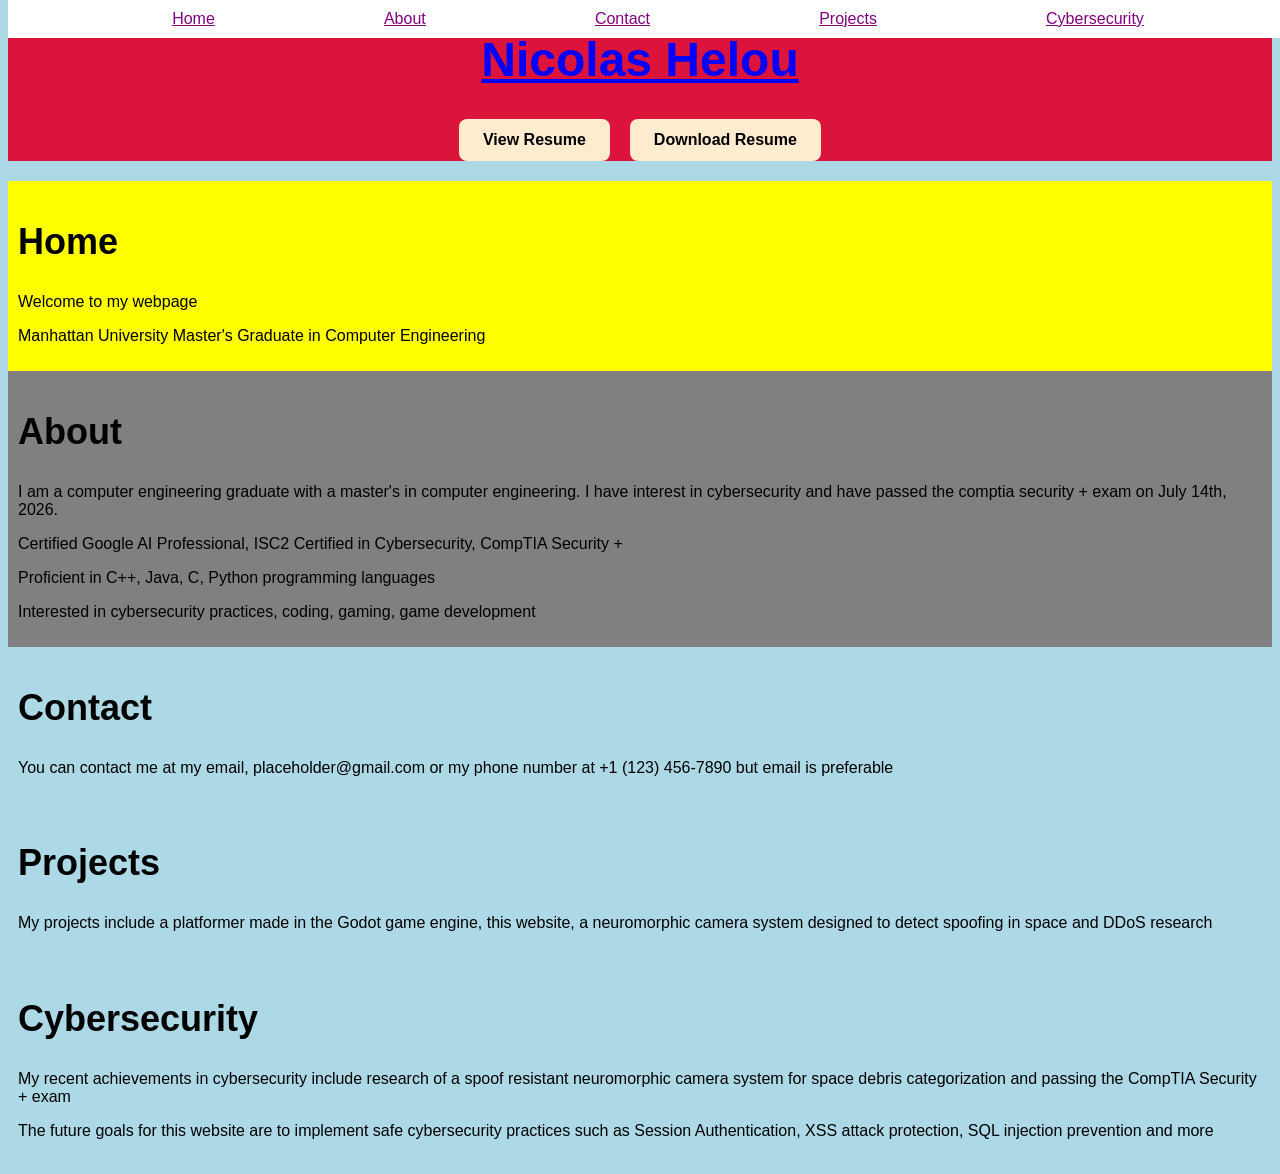
==== Nicolas_Website.html @ 1747413d "navbar now locked to the top of the screen, fixed button positions for resume buttons, optimized som" ====
<!DOCTYPE html>
<html lang="en">
<head>
    <meta charset="UTF-8">
    <meta name="viewport" content="width=device-width, initial-scale=1.0">
    <title>Nicolas Helou | Portfolio</title>
    <link rel="stylesheet" href="Wesbite_Style.css">
</head>
<body>
    <header>
        <h1>Nicolas Helou</h1>
        <nav class="navbar">
        <ul>
            <li><a href = "#home">Home</a></li>
            <li><a href = "#about">About</a></li>
            <li><a href = "#contact">Contact</a></li>
            <li><a href = "#projects">Projects</a></li>
            <li><a href = "#cybersecurity">Cybersecurity</a></li>
        </ul>
        </nav>
    <div class="button-group">
        <a class="resume-button" href="Nicolas_Resume_2026.pdf" target="_blank">
            View Resume
        </a>
        <a class="resume-button" href="Nicolas_Resume_2026.pdf" download>
            Download Resume
        </a>
    </div>
    </header>
        <main>
            <section id="home">
                <h2>Home</h2>
                <p class="intro">Welcome to my webpage</p>
                <p class ="subtitle">Manhattan University Master's Graduate in Computer Engineering</p>
            </section>
            <section id="about">
                <h2>About</h2>
                <p>I am a computer engineering graduate with a master's in computer engineering. I have interest in cybersecurity and have passed the comptia security + exam on July 14th, 2026.</p>
                <p>Certified Google AI Professional, ISC2 Certified in Cybersecurity, CompTIA Security +</p>
                <p>Proficient in C++, Java, C, Python programming languages</p>
                <p>Interested in cybersecurity practices, coding, gaming, game development</p>
            </section>
            <section id="contact">
                <h2>Contact</h2>
                <p>You can contact me at my email, placeholder@gmail.com or my phone number at +1 (123) 456-7890 but email is preferable</p>
            </section>
            <section id="projects">
                <h2>Projects</h2>
                <p>My projects include a platformer made in the Godot game engine, this website, a neuromorphic camera system designed to detect spoofing in space and DDoS research</p>
            </section>
            <section id="cybersecurity">
                <h2>Cybersecurity</h2>
                <p>My recent achievements in cybersecurity include research of a spoof resistant neuromorphic camera system for space debris categorization and passing the CompTIA Security + exam</p>
                <p>The future goals for this website are to implement safe cybersecurity practices such as Session Authentication, XSS attack protection, SQL injection prevention and more</p>
            </section>
        </main>
    </body>
</html>
---- Wesbite_Style.css ----
ul{
    list-style-type: none;
    margin: 0;
    padding: 0;
    display: flex;
    gap: 15px;
    justify-content: space-evenly;
}

h1{
    color: blue;
    font-size: 48px;
    text-align: center;
    text-decoration: underline;
}

header{
    background-color: crimson;
}

section{
    padding: 10px;
}
body{
    background-color: lightblue;
    font-family: Arial, Helvetica, sans-serif;
}

main{
    color: black;
    margin-top: 15px;
}

h2{
    font-size: 36px;
}

.navbar{
    background-color: white;
    padding: 10px;
    position:fixed;
    top:0;
    width:100%;
}

.navbar a{
    color: purple;
}

.navbar a:hover{
    color:blue;
}

#about{
    background-color: grey;
}

#home{
    background-color: yellow;
}

.button-group{
    display: flex;
    justify-content: center;
    gap:20px;
    margin:20px;
}

.resume-button{
    background-color: blanchedalmond;
    color:black;
    padding: 12px 24px;
    text-decoration: none;
    border-radius: 8px;
    font-weight:bold;
}

.resume-button:hover{
    background-color: purple;
}
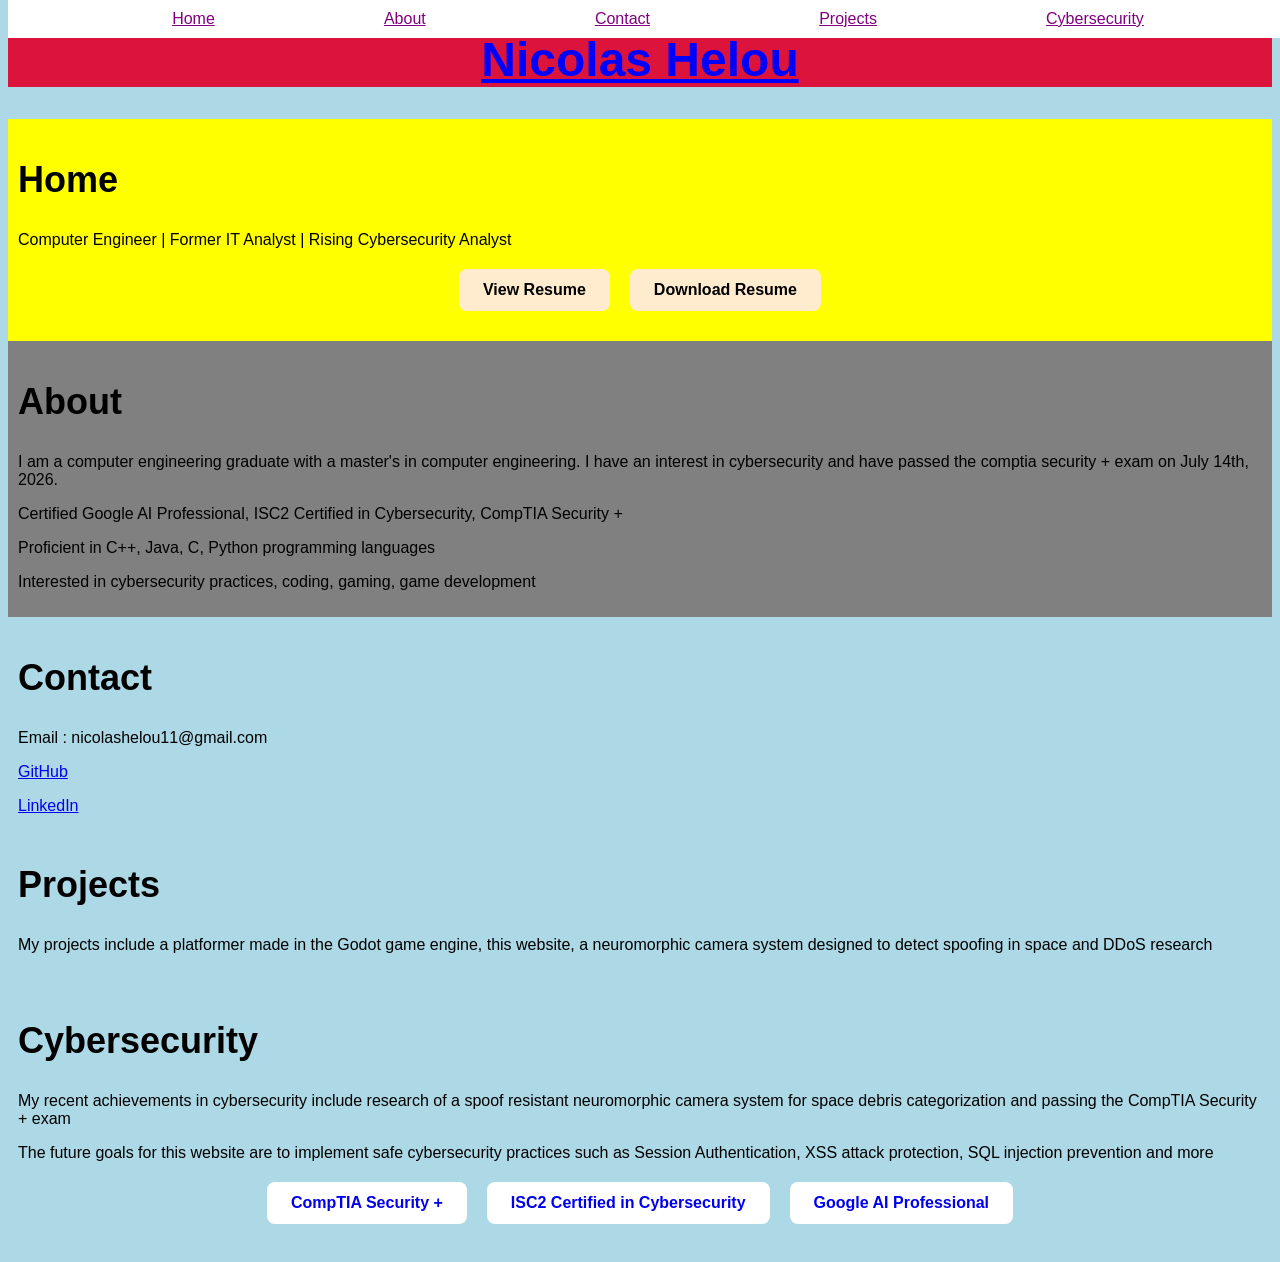
==== commit 167095b6: "Added certificates to website" ====
--- a/Nicolas_Website.html
+++ b/Nicolas_Website.html
@@ -18,6 +18,11 @@
             <li><a href = "#cybersecurity">Cybersecurity</a></li>
         </ul>
         </nav>
+    </header>
+        <main>
+            <section id="home">
+                <h2>Home</h2>
+                <p>Computer Engineer | Former IT Analyst | Rising Cybersecurity Analyst</p>
     <div class="button-group">
         <a class="resume-button" href="Nicolas_Resume_2026.pdf" target="_blank">
             View Resume
@@ -26,23 +31,20 @@
             Download Resume
         </a>
     </div>
-    </header>
-        <main>
-            <section id="home">
-                <h2>Home</h2>
-                <p class="intro">Welcome to my webpage</p>
-                <p class ="subtitle">Manhattan University Master's Graduate in Computer Engineering</p>
             </section>
             <section id="about">
                 <h2>About</h2>
-                <p>I am a computer engineering graduate with a master's in computer engineering. I have interest in cybersecurity and have passed the comptia security + exam on July 14th, 2026.</p>
+                <p>I am a computer engineering graduate with a master's in computer engineering. I have an interest in cybersecurity and have passed the comptia security + exam on July 14th, 2026.</p>
                 <p>Certified Google AI Professional, ISC2 Certified in Cybersecurity, CompTIA Security +</p>
                 <p>Proficient in C++, Java, C, Python programming languages</p>
                 <p>Interested in cybersecurity practices, coding, gaming, game development</p>
             </section>
             <section id="contact">
                 <h2>Contact</h2>
-                <p>You can contact me at my email, placeholder@gmail.com or my phone number at +1 (123) 456-7890 but email is preferable</p>
+                <p>Email : nicolashelou11@gmail.com</p>
+                <a href="https://github.com/NicolasHelou" target="_blank">GitHub</a>
+                <p></p>
+                <a href="https://www.linkedin.com/in/nicolas-helou-504b482b0/" target="_blank">LinkedIn</a>
             </section>
             <section id="projects">
                 <h2>Projects</h2>
@@ -52,6 +54,17 @@
                 <h2>Cybersecurity</h2>
                 <p>My recent achievements in cybersecurity include research of a spoof resistant neuromorphic camera system for space debris categorization and passing the CompTIA Security + exam</p>
                 <p>The future goals for this website are to implement safe cybersecurity practices such as Session Authentication, XSS attack protection, SQL injection prevention and more</p>
+                <div class="certifications-group">
+                    <a class="certificate" href="Images/CompTIA Security+ ce certificate.pdf" target="_blank">
+                        CompTIA Security +
+                    </a>
+                    <a class="certificate" href="Images/Certified_In_Cybersecurity_Certificate.pdf" target="_blank">
+                        ISC2 Certified in Cybersecurity
+                    </a>
+                    <a class="certificate" href="Images/Google_AI_Certificate.pdf" target="_blank">
+                        Google AI Professional
+                    </a>
+                </div>
             </section>
         </main>
     </body>
--- a/Wesbite_Style.css
+++ b/Wesbite_Style.css
@@ -79,3 +79,20 @@
     background-color: purple;
 }
 
+.certifications-group{
+    display: flex;
+    justify-content: center;
+    gap:20px;
+    margin:20px;
+}
+
+.certificate{
+    background-color: white;
+    padding:12px 24px;
+    border-radius: 8px;
+    text-decoration: none;
+    font-weight: bold;
+}
+.certificate:hover{
+    color:black;
+}
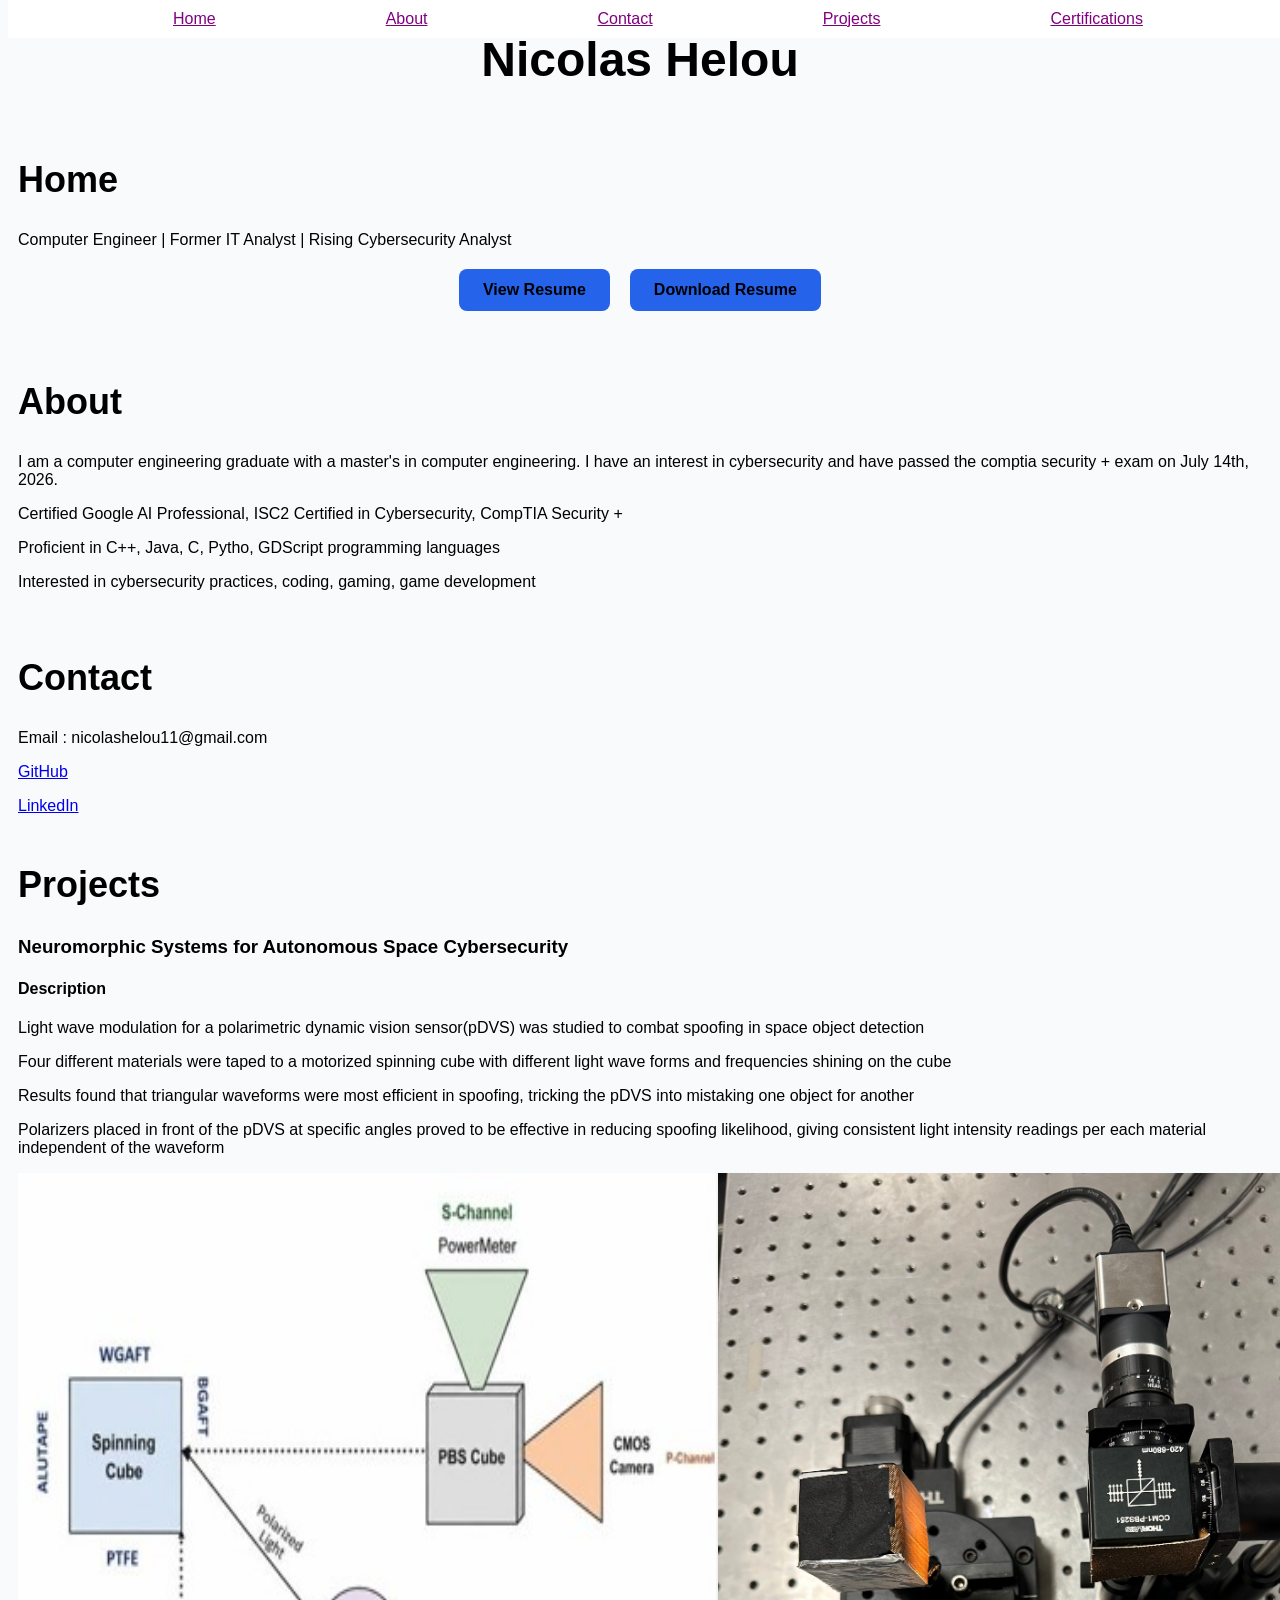
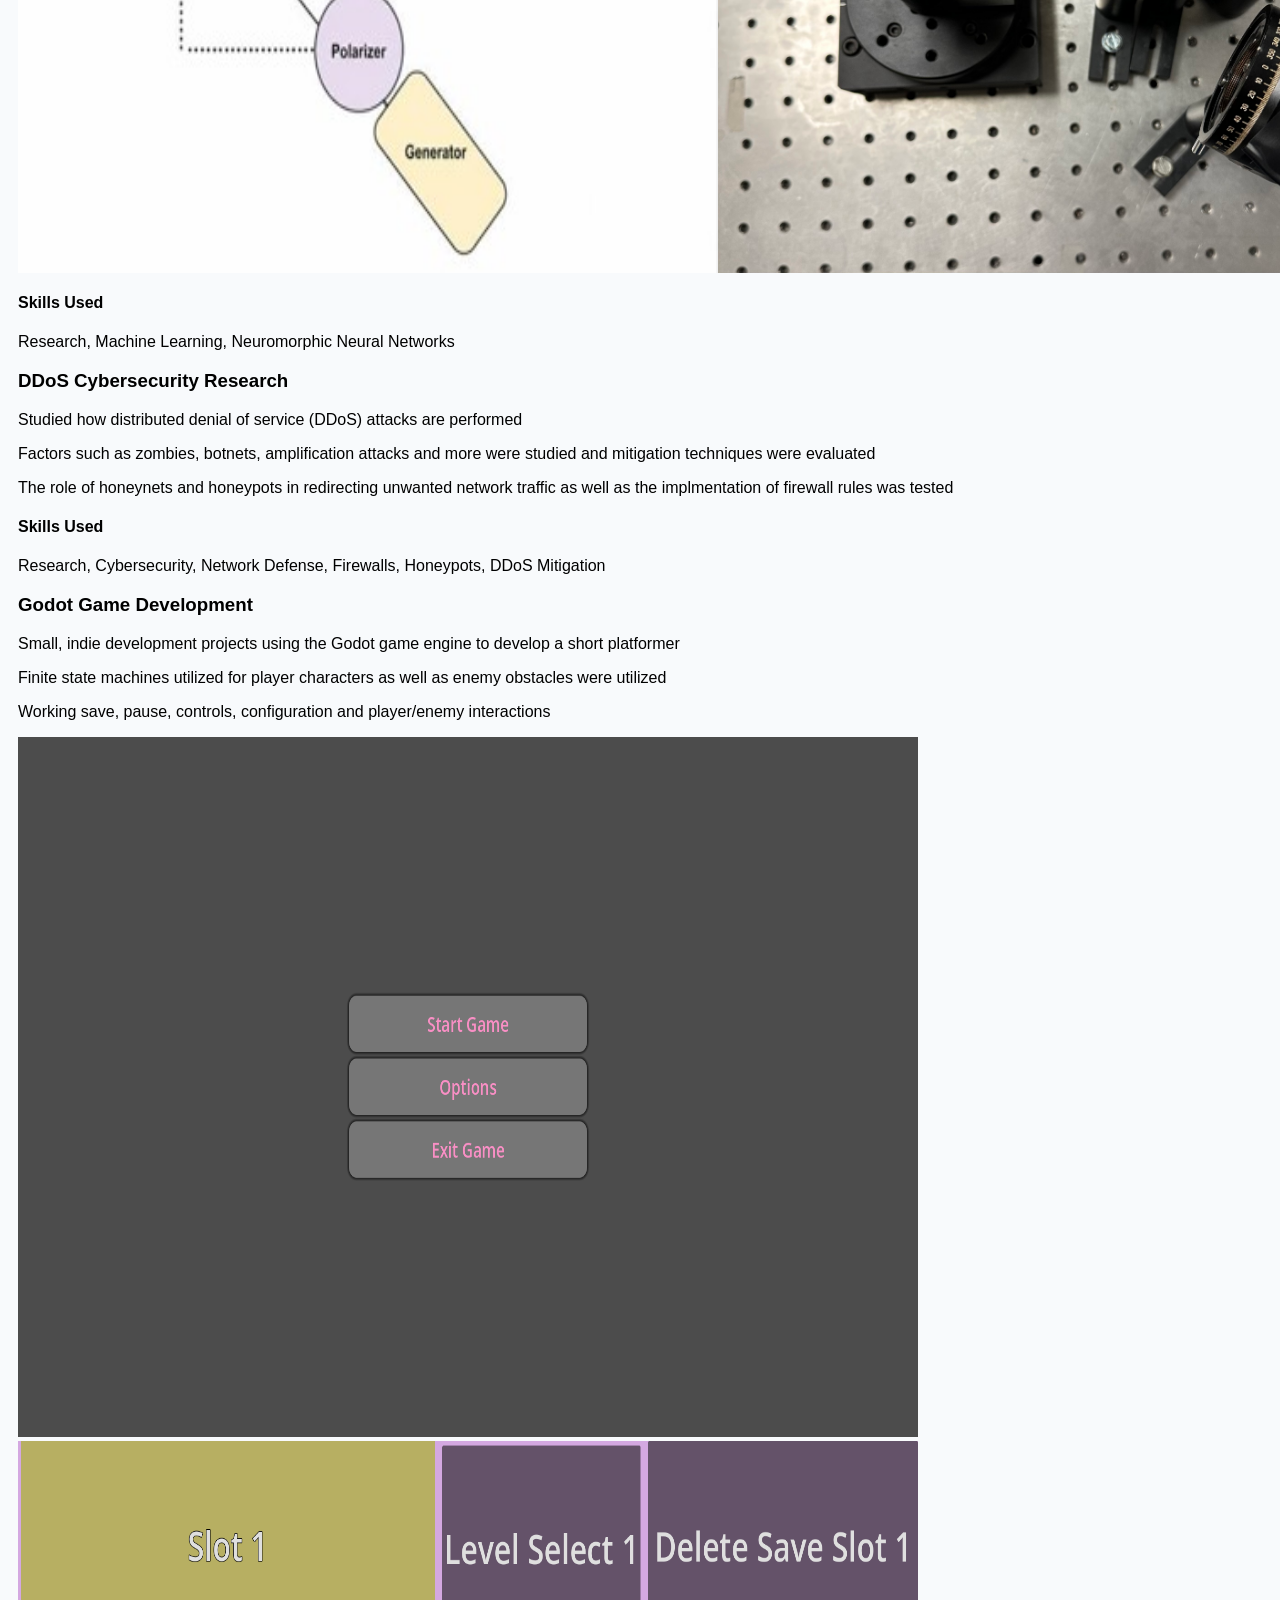
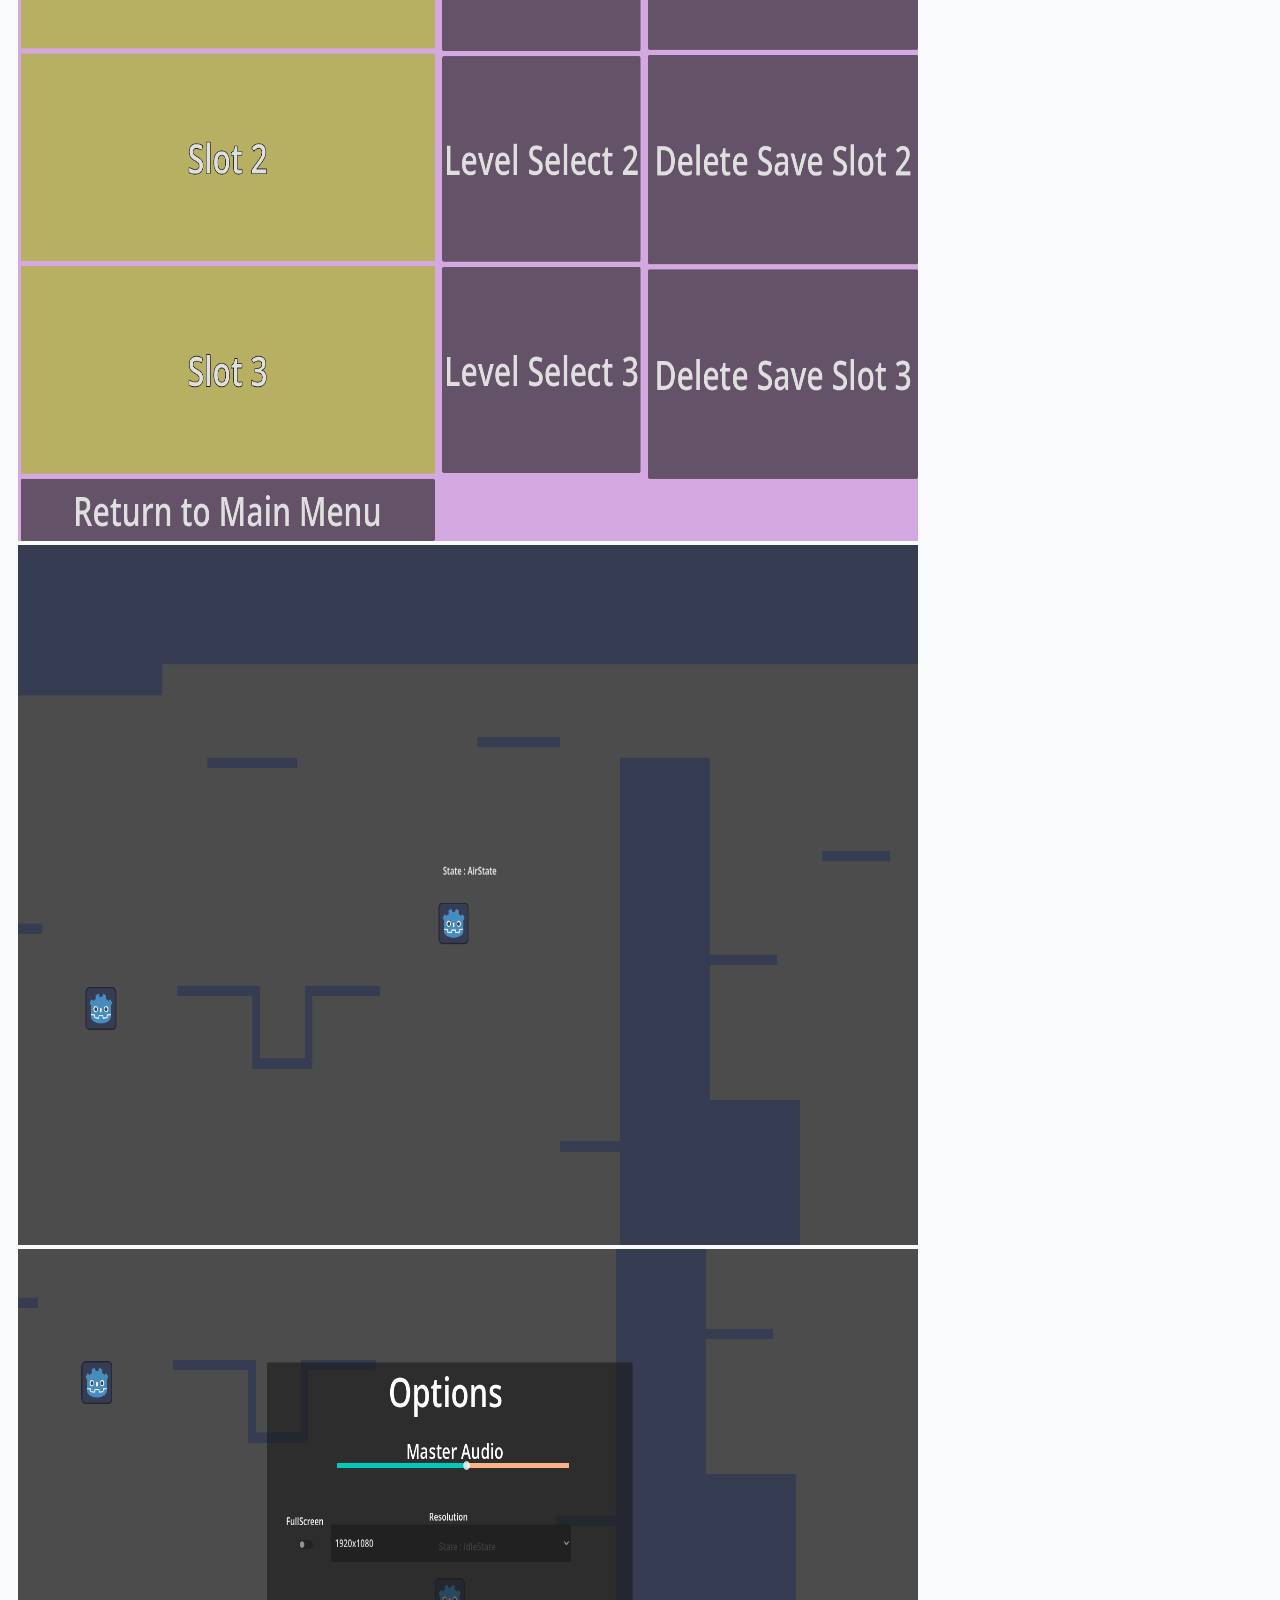
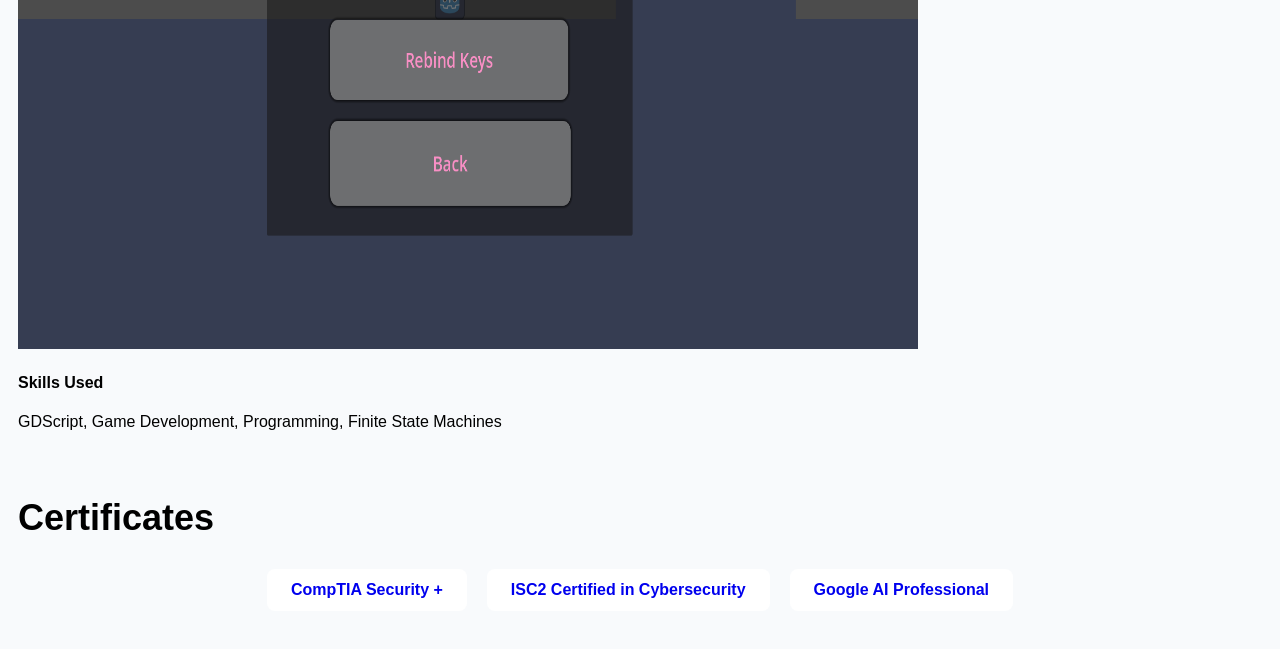
==== commit f0729a69: "Polished projects section, added screenshots" ====
--- a/Nicolas_Website.html
+++ b/Nicolas_Website.html
@@ -15,7 +15,7 @@
             <li><a href = "#about">About</a></li>
             <li><a href = "#contact">Contact</a></li>
             <li><a href = "#projects">Projects</a></li>
-            <li><a href = "#cybersecurity">Cybersecurity</a></li>
+            <li><a href = "#certifications">Certifications</a></li>
         </ul>
         </nav>
     </header>
@@ -36,7 +36,7 @@
                 <h2>About</h2>
                 <p>I am a computer engineering graduate with a master's in computer engineering. I have an interest in cybersecurity and have passed the comptia security + exam on July 14th, 2026.</p>
                 <p>Certified Google AI Professional, ISC2 Certified in Cybersecurity, CompTIA Security +</p>
-                <p>Proficient in C++, Java, C, Python programming languages</p>
+                <p>Proficient in C++, Java, C, Pytho, GDScript programming languages</p>
                 <p>Interested in cybersecurity practices, coding, gaming, game development</p>
             </section>
             <section id="contact">
@@ -48,12 +48,39 @@
             </section>
             <section id="projects">
                 <h2>Projects</h2>
-                <p>My projects include a platformer made in the Godot game engine, this website, a neuromorphic camera system designed to detect spoofing in space and DDoS research</p>
+                <h3>Neuromorphic Systems for Autonomous Space Cybersecurity</h3>
+                <h4>Description</h4>
+                <p>Light wave modulation for a polarimetric dynamic vision sensor(pDVS) was studied to combat spoofing in space object detection</p>
+                <p>Four different materials were taped to a motorized spinning cube with different light wave forms and frequencies shining on the cube</p>
+                <p>Results found that triangular waveforms were most efficient in spoofing, tricking the pDVS into mistaking one object for another</p>
+                <p>Polarizers placed in front of the pDVS at specific angles proved to be effective in reducing spoofing likelihood, giving consistent light intensity readings per each material independent of the waveform</p>
+                <div class="experiments">
+                    <img src="Images/pDVS_Exp_SetUp.jpg" alt="Experimental Setup" style="width:700px;height:700px;">
+                    <img src="Images/Experiment_Actual.jpeg" alt="Practical Setup" style="width:700px;height:700px;">
+                </div>
+                <h4>Skills Used</h4>
+                <p>Research, Machine Learning, Neuromorphic Neural Networks</p>
+                <h3>DDoS Cybersecurity Research</h3>
+                <p>Studied how distributed denial of service (DDoS) attacks are performed</p>
+                <p>Factors such as zombies, botnets, amplification attacks and more were studied and mitigation techniques were evaluated</p>
+                <p>The role of honeynets and honeypots in redirecting unwanted network traffic as well as the implmentation of firewall rules was tested</p>
+                <h4>Skills Used</h4>
+                <p>Research, Cybersecurity, Network Defense, Firewalls, Honeypots, DDoS Mitigation</p>
+                <h3>Godot Game Development</h3>
+                <p>Small, indie development projects using the Godot game engine to develop a short platformer</p>
+                <p>Finite state machines utilized for player characters as well as enemy obstacles were utilized</p>
+                <p>Working save, pause, controls, configuration and player/enemy interactions</p>
+                <div class="godot-screenshots">
+                    <img src="Images/GodotMainMenu.PNG" alt="Game Main Menu" style="width:900px;height:700px;">
+                    <img src="Images/GodotGameFileSelect.PNG" alt="Game File Select" style="width:900px;height:700px;">
+                    <img src="Images/GodotGameGameplay.PNG" alt="Gameplay" style="width:900px;height:700px;">
+                    <img src="Images/GodotGamePause.PNG" alt="Ingame Pause Menu" style="width:900px;height:700px;">
+                </div>
+                <h4>Skills Used</h4>
+                <p>GDScript, Game Development, Programming, Finite State Machines</p>
             </section>
-            <section id="cybersecurity">
-                <h2>Cybersecurity</h2>
-                <p>My recent achievements in cybersecurity include research of a spoof resistant neuromorphic camera system for space debris categorization and passing the CompTIA Security + exam</p>
-                <p>The future goals for this website are to implement safe cybersecurity practices such as Session Authentication, XSS attack protection, SQL injection prevention and more</p>
+            <section id="certifications">
+                <h2>Certificates</h2>
                 <div class="certifications-group">
                     <a class="certificate" href="Images/CompTIA Security+ ce certificate.pdf" target="_blank">
                         CompTIA Security +
--- a/Wesbite_Style.css
+++ b/Wesbite_Style.css
@@ -8,21 +8,19 @@
 }
 
 h1{
-    color: blue;
+    color: black;
     font-size: 48px;
     text-align: center;
-    text-decoration: underline;
+    text-decoration: solid;
 }
 
-header{
-    background-color: crimson;
-}
+
 
 section{
     padding: 10px;
 }
 body{
-    background-color: lightblue;
+    background-color: #f8fafc;
     font-family: Arial, Helvetica, sans-serif;
 }
 
@@ -51,14 +49,6 @@
     color:blue;
 }
 
-#about{
-    background-color: grey;
-}
-
-#home{
-    background-color: yellow;
-}
-
 .button-group{
     display: flex;
     justify-content: center;
@@ -67,7 +57,7 @@
 }
 
 .resume-button{
-    background-color: blanchedalmond;
+    background-color: #2563eb;
     color:black;
     padding: 12px 24px;
     text-decoration: none;
@@ -95,4 +85,16 @@
 }
 .certificate:hover{
     color:black;
+    background-color: #2563eb;
 }
+
+.experiments{
+    display: flex;
+    justify-content: space-evenly;
+}
+
+.godot-screenshots{
+    display: flexbox;
+    justify-content: space-evenly;
+    gap:20px;
+}
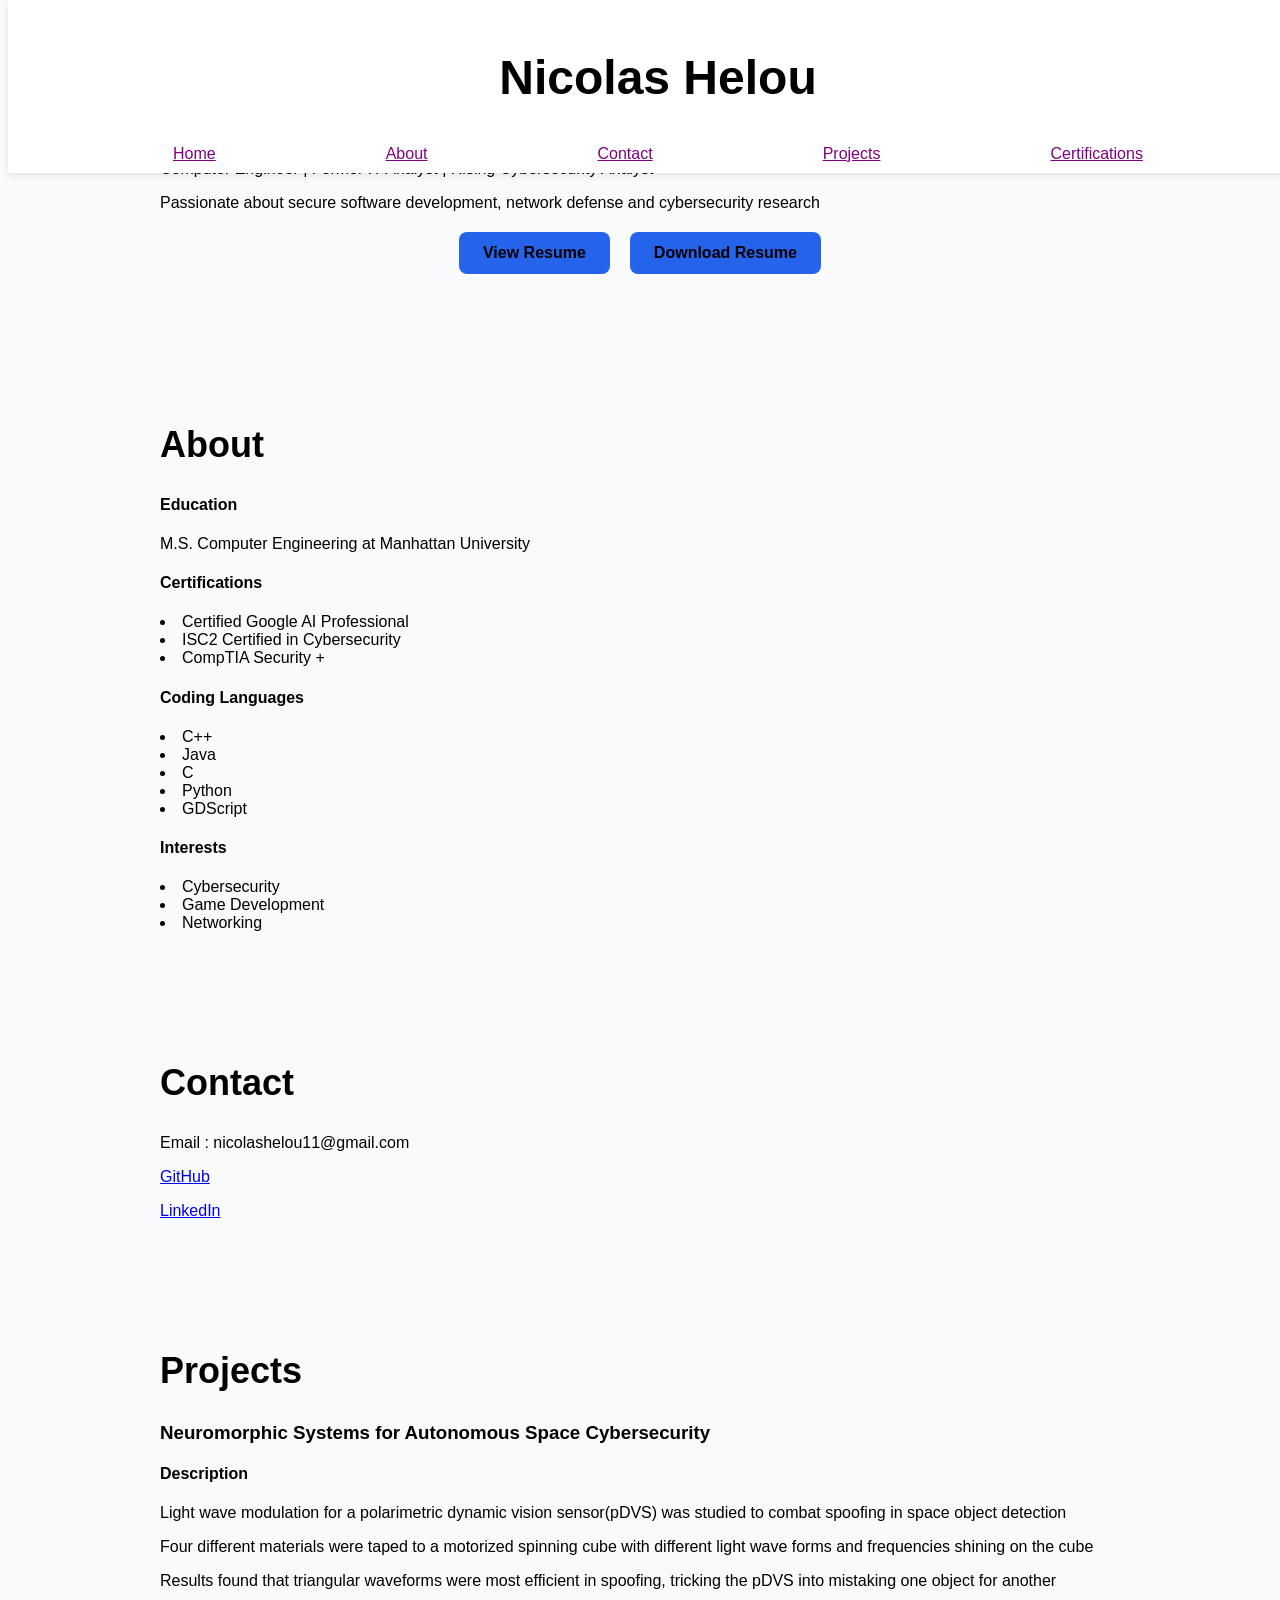
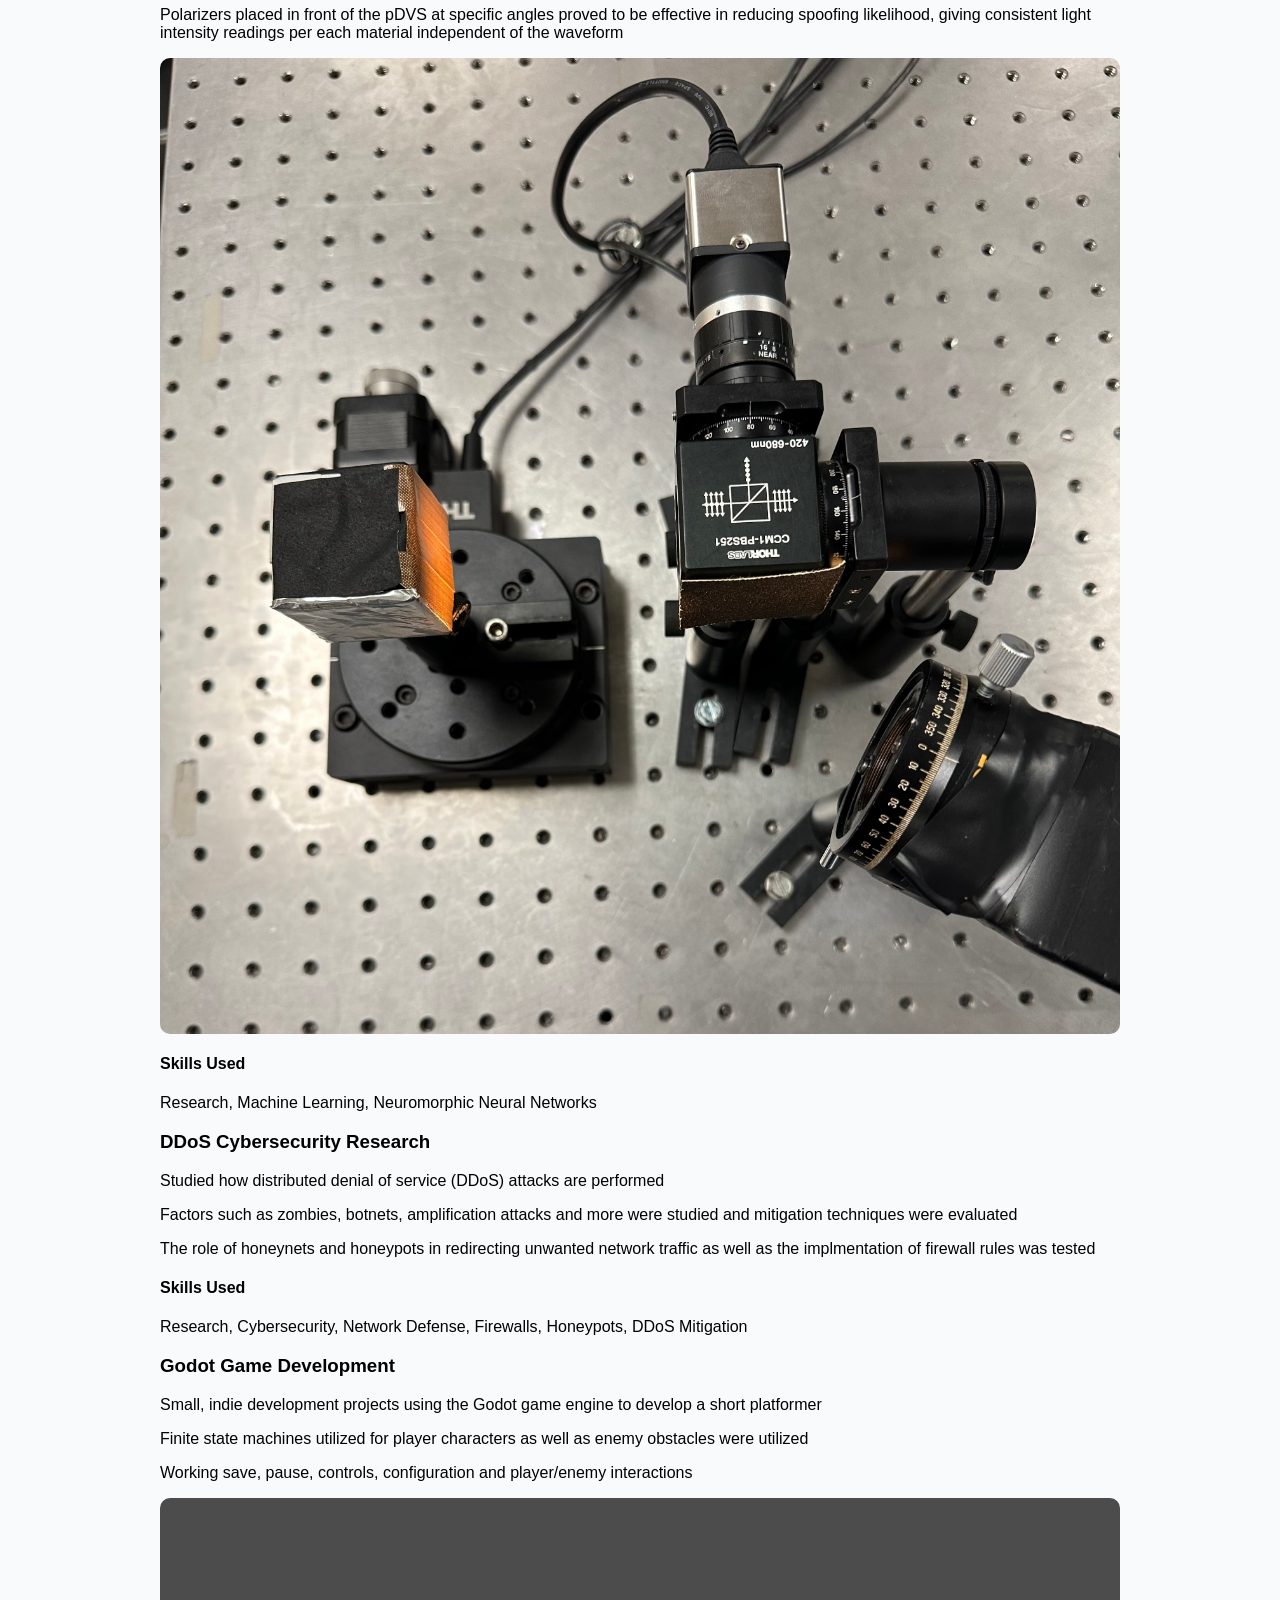
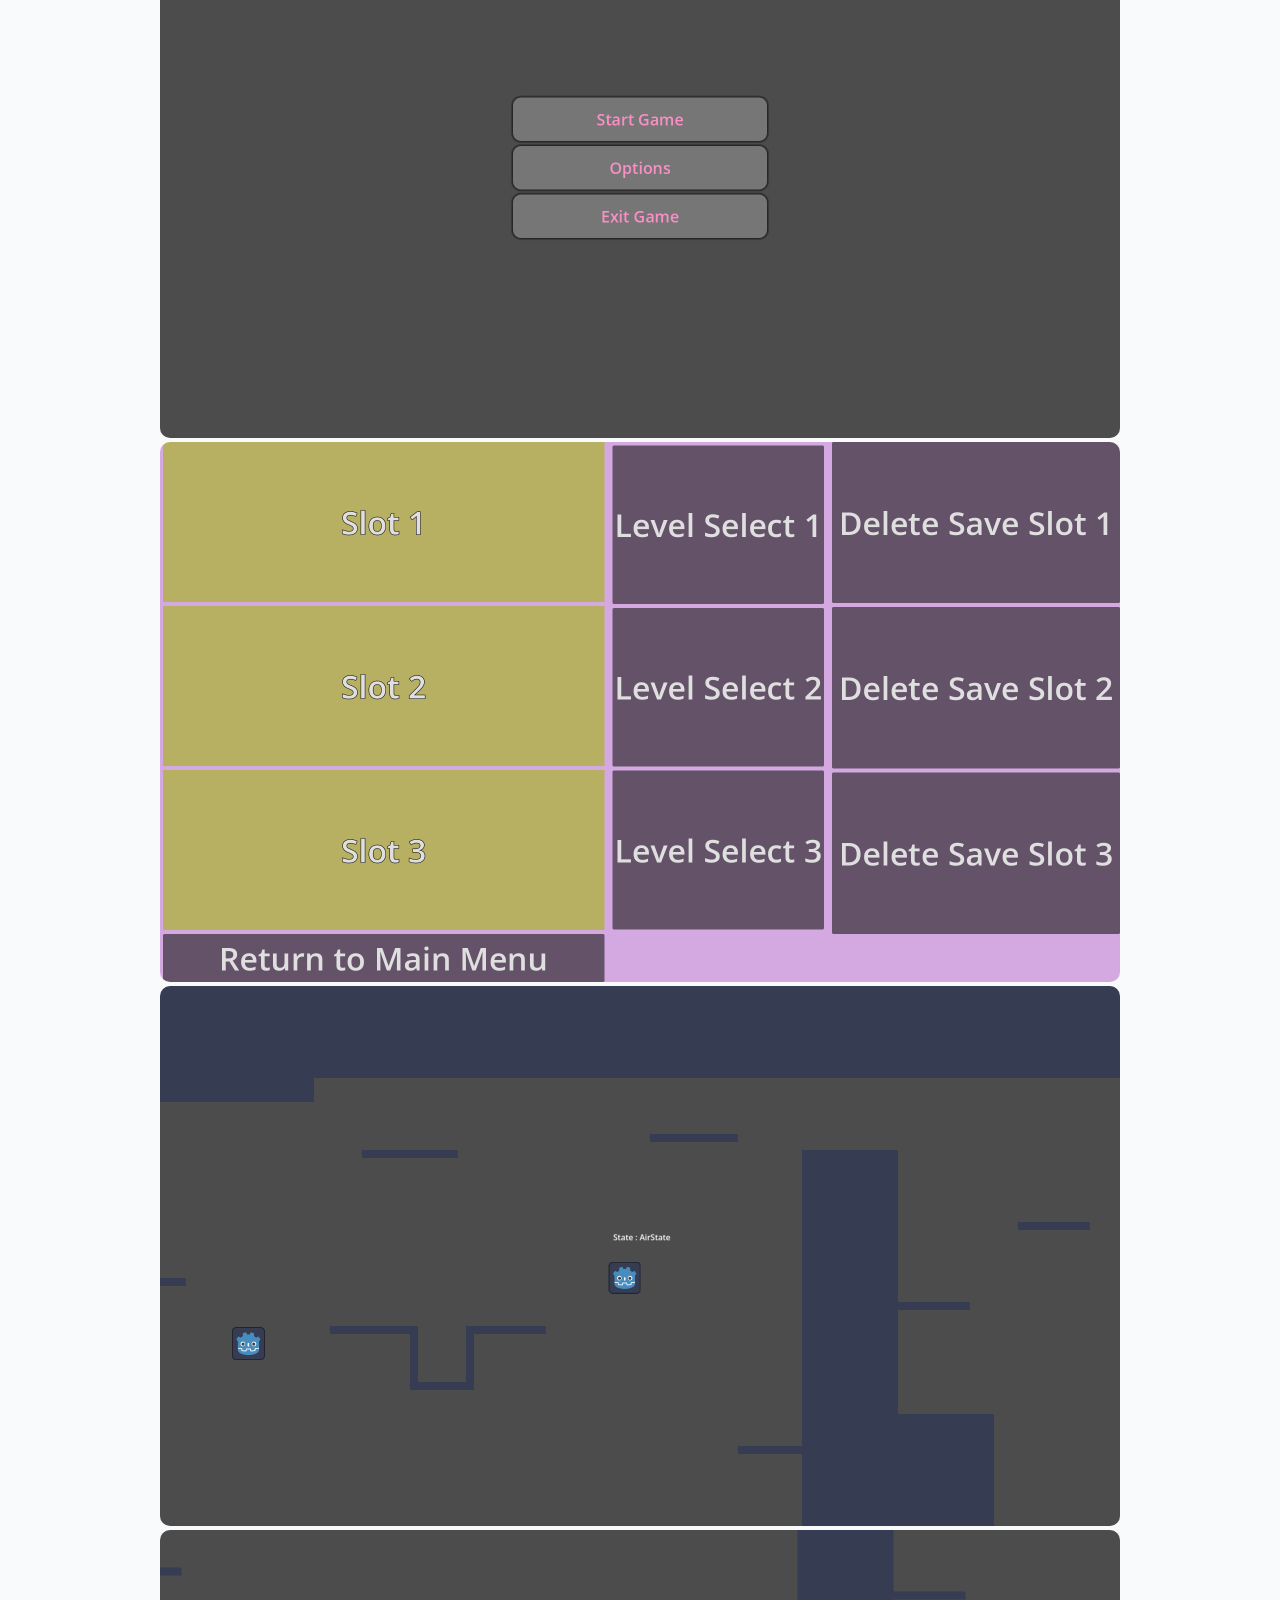
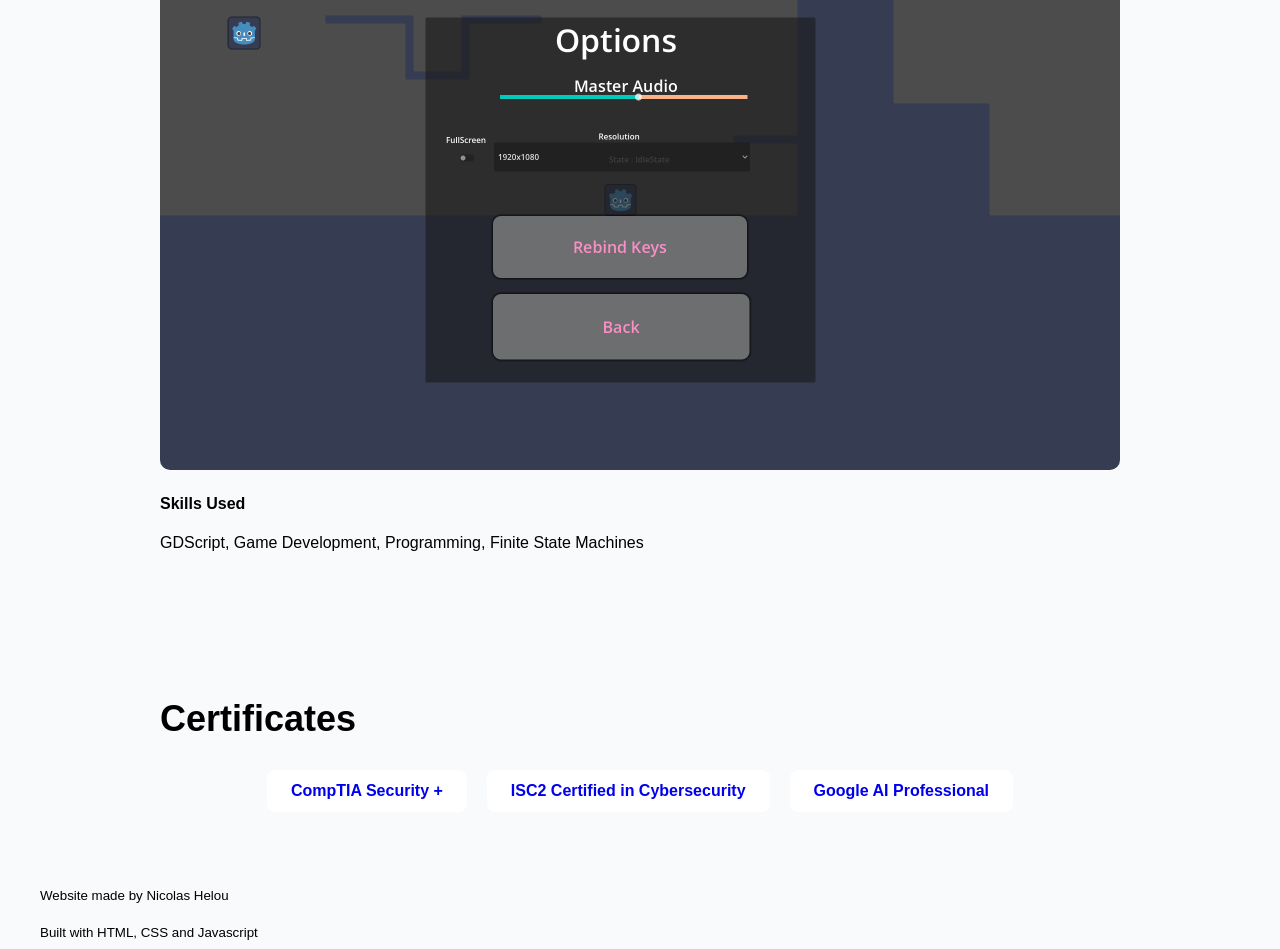
==== commit 513aae0d: "Added footer, reorganized about me section" ====
--- a/Nicolas_Website.html
+++ b/Nicolas_Website.html
@@ -8,8 +8,8 @@
 </head>
 <body>
     <header>
+        <nav class="navbar">
         <h1>Nicolas Helou</h1>
-        <nav class="navbar">
         <ul>
             <li><a href = "#home">Home</a></li>
             <li><a href = "#about">About</a></li>
@@ -23,6 +23,8 @@
             <section id="home">
                 <h2>Home</h2>
                 <p>Computer Engineer | Former IT Analyst | Rising Cybersecurity Analyst</p>
+                <p></p>
+                <p>Passionate about secure software development, network defense and cybersecurity research</p>
     <div class="button-group">
         <a class="resume-button" href="Nicolas_Resume_2026.pdf" target="_blank">
             View Resume
@@ -34,10 +36,28 @@
             </section>
             <section id="about">
                 <h2>About</h2>
-                <p>I am a computer engineering graduate with a master's in computer engineering. I have an interest in cybersecurity and have passed the comptia security + exam on July 14th, 2026.</p>
-                <p>Certified Google AI Professional, ISC2 Certified in Cybersecurity, CompTIA Security +</p>
-                <p>Proficient in C++, Java, C, Pytho, GDScript programming languages</p>
-                <p>Interested in cybersecurity practices, coding, gaming, game development</p>
+                <h4>Education</h4>
+                <p>M.S. Computer Engineering at Manhattan University</p>
+                <h4>Certifications</h4>
+                <ul1>
+                    <li>Certified Google AI Professional</li>
+                    <li>ISC2 Certified in Cybersecurity</li>
+                    <li>CompTIA Security +</li>
+                </ul1>
+                <h4>Coding Languages</h4>
+                <ul1>
+                    <li>C++</li>
+                    <li>Java</li>
+                    <li>C</li>
+                    <li>Python</li>
+                    <li>GDScript</li>
+                </ul1>
+                <h4>Interests</h4>
+                <ul1>
+                    <li>Cybersecurity</li>
+                    <li>Game Development</li>
+                    <li>Networking</li>
+                </ul1>
             </section>
             <section id="contact">
                 <h2>Contact</h2>
@@ -55,8 +75,7 @@
                 <p>Results found that triangular waveforms were most efficient in spoofing, tricking the pDVS into mistaking one object for another</p>
                 <p>Polarizers placed in front of the pDVS at specific angles proved to be effective in reducing spoofing likelihood, giving consistent light intensity readings per each material independent of the waveform</p>
                 <div class="experiments">
-                    <img src="Images/pDVS_Exp_SetUp.jpg" alt="Experimental Setup" style="width:700px;height:700px;">
-                    <img src="Images/Experiment_Actual.jpeg" alt="Practical Setup" style="width:700px;height:700px;">
+                    <img src="Images/Experiment_Actual.jpeg" alt="Practical Setup">
                 </div>
                 <h4>Skills Used</h4>
                 <p>Research, Machine Learning, Neuromorphic Neural Networks</p>
@@ -71,10 +90,10 @@
                 <p>Finite state machines utilized for player characters as well as enemy obstacles were utilized</p>
                 <p>Working save, pause, controls, configuration and player/enemy interactions</p>
                 <div class="godot-screenshots">
-                    <img src="Images/GodotMainMenu.PNG" alt="Game Main Menu" style="width:900px;height:700px;">
-                    <img src="Images/GodotGameFileSelect.PNG" alt="Game File Select" style="width:900px;height:700px;">
-                    <img src="Images/GodotGameGameplay.PNG" alt="Gameplay" style="width:900px;height:700px;">
-                    <img src="Images/GodotGamePause.PNG" alt="Ingame Pause Menu" style="width:900px;height:700px;">
+                    <img src="Images/GodotMainMenu.PNG" alt="Game Main Menu">
+                    <img src="Images/GodotGameFileSelect.PNG" alt="Game File Select">
+                    <img src="Images/GodotGameGameplay.PNG" alt="Gameplay">
+                    <img src="Images/GodotGamePause.PNG" alt="Ingame Pause Menu">
                 </div>
                 <h4>Skills Used</h4>
                 <p>GDScript, Game Development, Programming, Finite State Machines</p>
@@ -93,6 +112,11 @@
                     </a>
                 </div>
             </section>
+            <footer>
+                <sub>Website made by Nicolas Helou</sub>
+                <p></p>
+                <sub>Built with HTML, CSS and Javascript</sub>
+            </footer>
         </main>
     </body>
 </html>
--- a/Wesbite_Style.css
+++ b/Wesbite_Style.css
@@ -17,7 +17,7 @@
 
 
 section{
-    padding: 10px;
+    padding: 50px 10%;
 }
 body{
     background-color: #f8fafc;
@@ -26,7 +26,8 @@
 
 main{
     color: black;
-    margin-top: 15px;
+    margin: auto;
+    max-width: 1200px;
 }
 
 h2{
@@ -39,6 +40,7 @@
     position:fixed;
     top:0;
     width:100%;
+    box-shadow:0 2px 8px rgba(0,0,0,.1);
 }
 
 .navbar a{
@@ -63,10 +65,12 @@
     text-decoration: none;
     border-radius: 8px;
     font-weight:bold;
+    transition: 0.3s;
 }
 
 .resume-button:hover{
     background-color: purple;
+    transform:translateY(-3px);
 }
 
 .certifications-group{
@@ -82,10 +86,12 @@
     border-radius: 8px;
     text-decoration: none;
     font-weight: bold;
+    transition: 0.3s;
 }
 .certificate:hover{
     color:black;
     background-color: #2563eb;
+    transform:translateY(-3px);
 }
 
 .experiments{
@@ -97,4 +103,16 @@
     display: flexbox;
     justify-content: space-evenly;
     gap:20px;
-}+}
+
+img{
+    max-width: 100%;
+    height:auto;
+    border-radius: 10px;
+}
+
+ul1{
+    list-style-type: disc;
+    gap: 15px;
+}
+
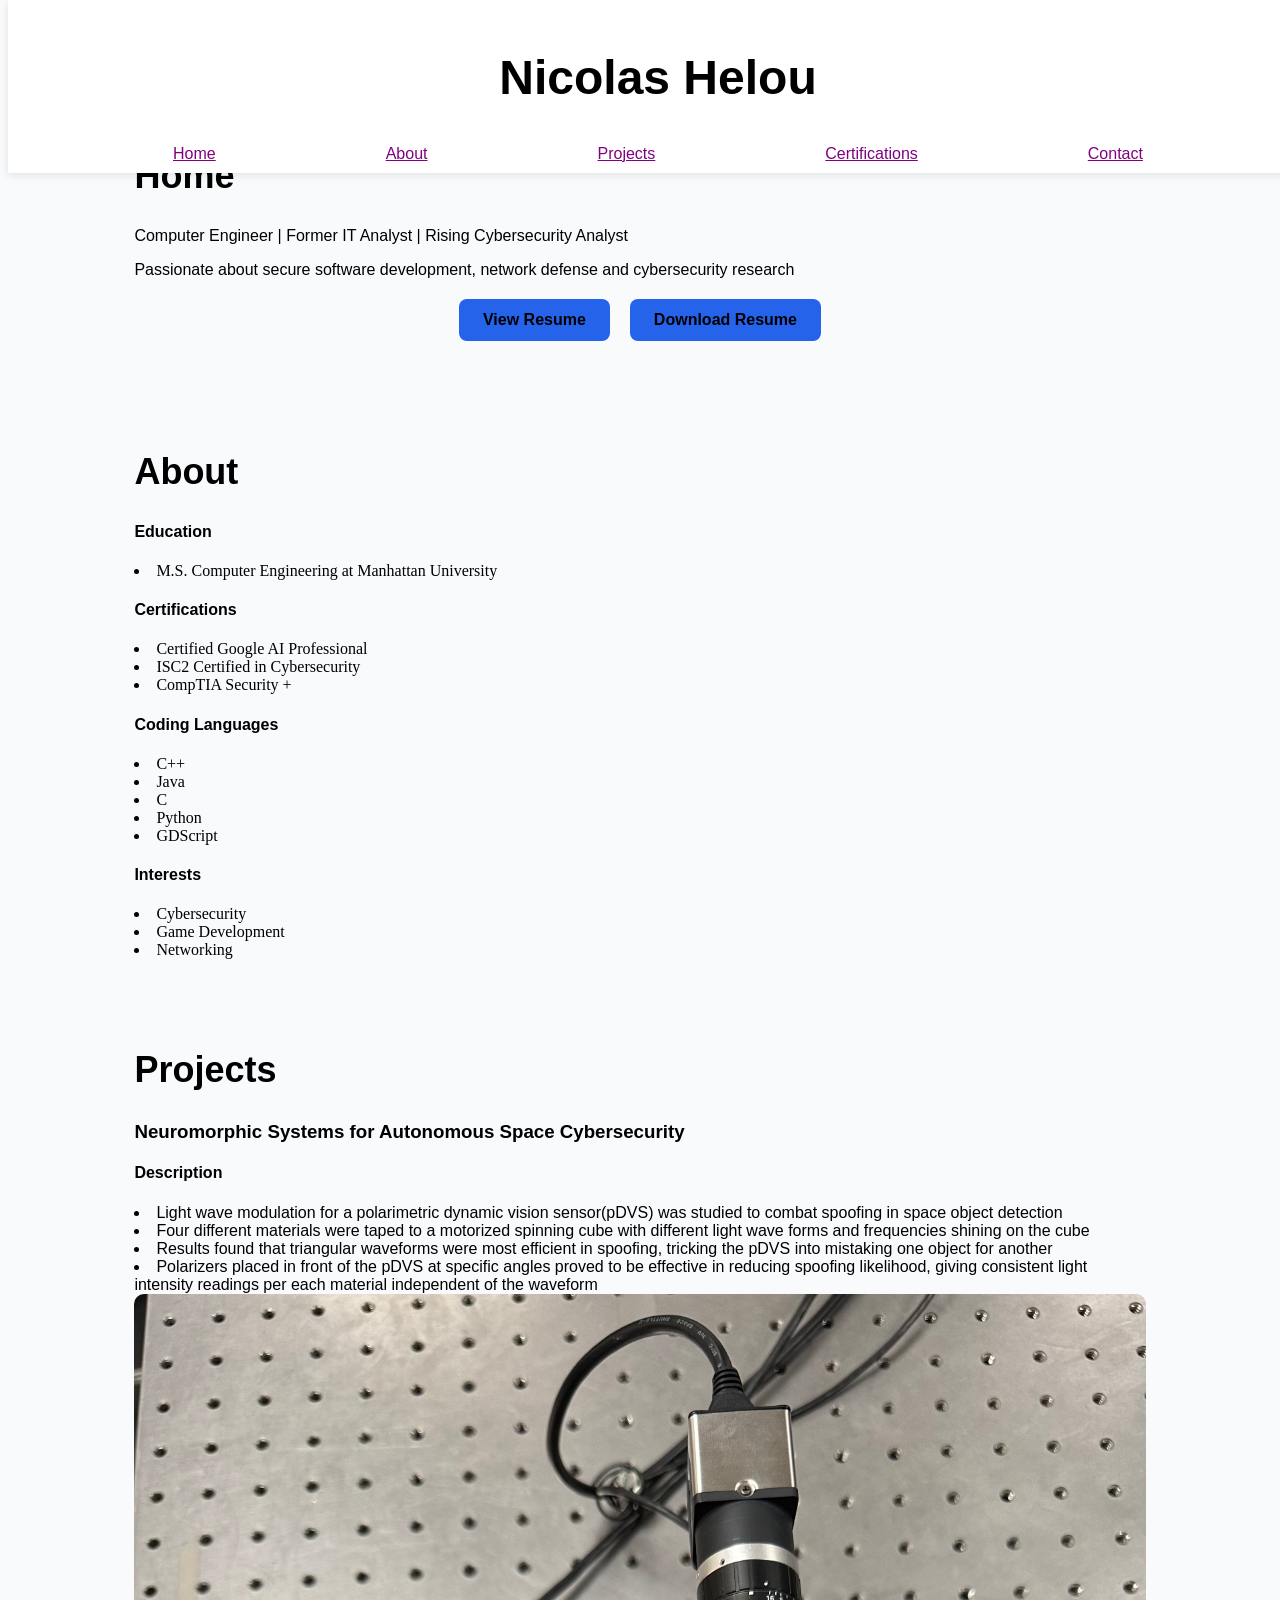
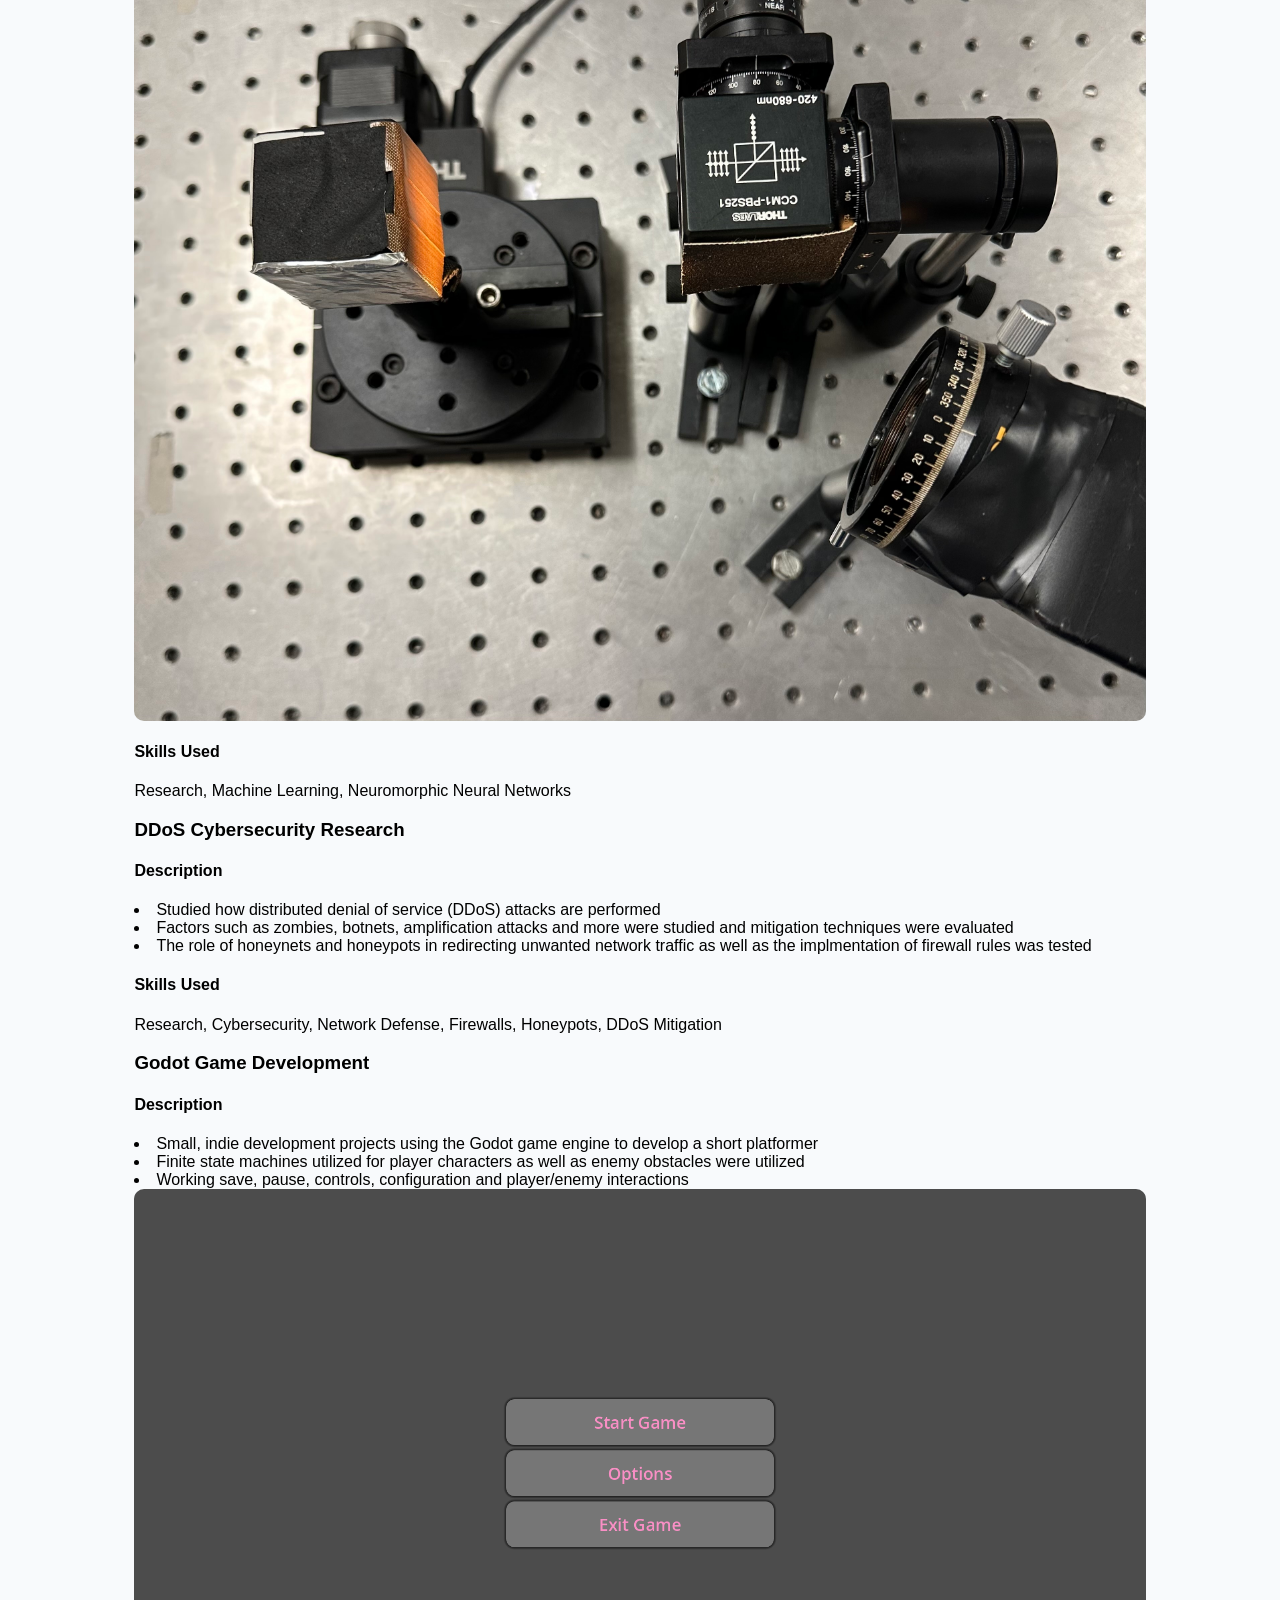
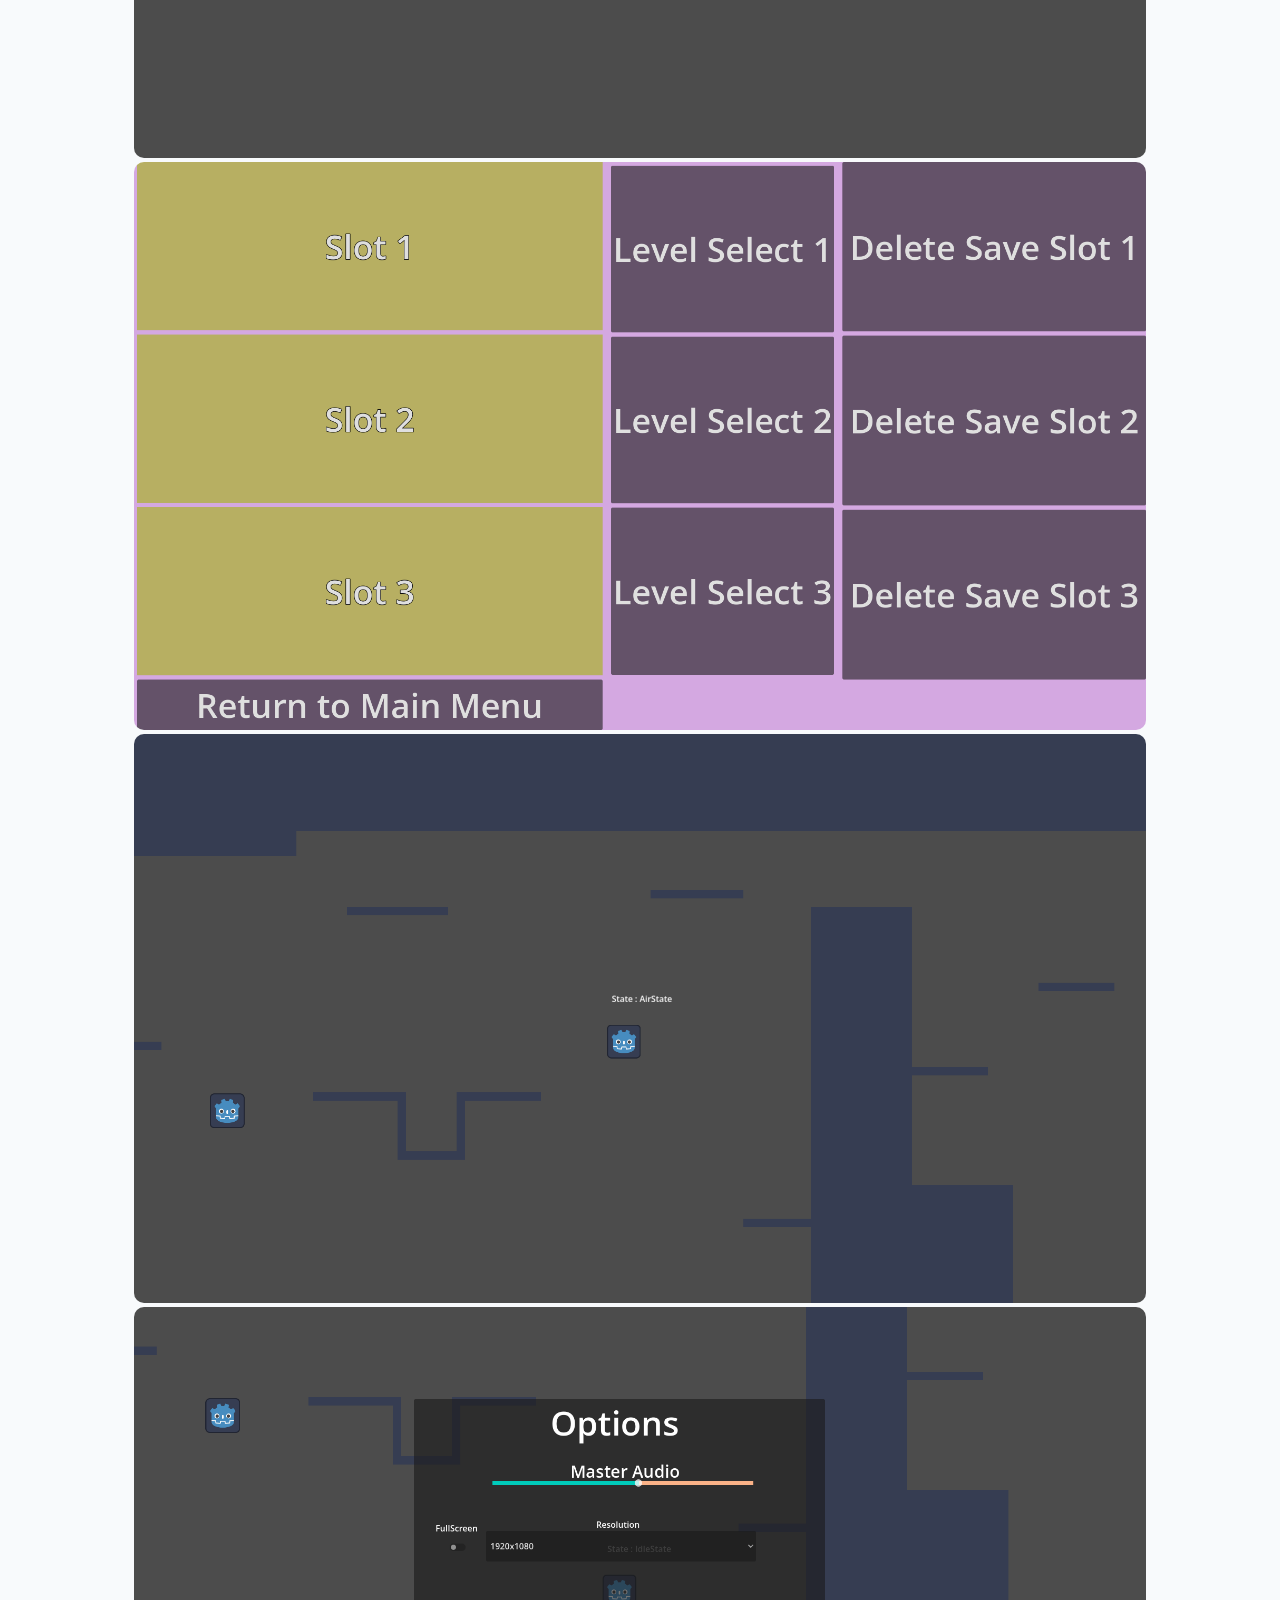
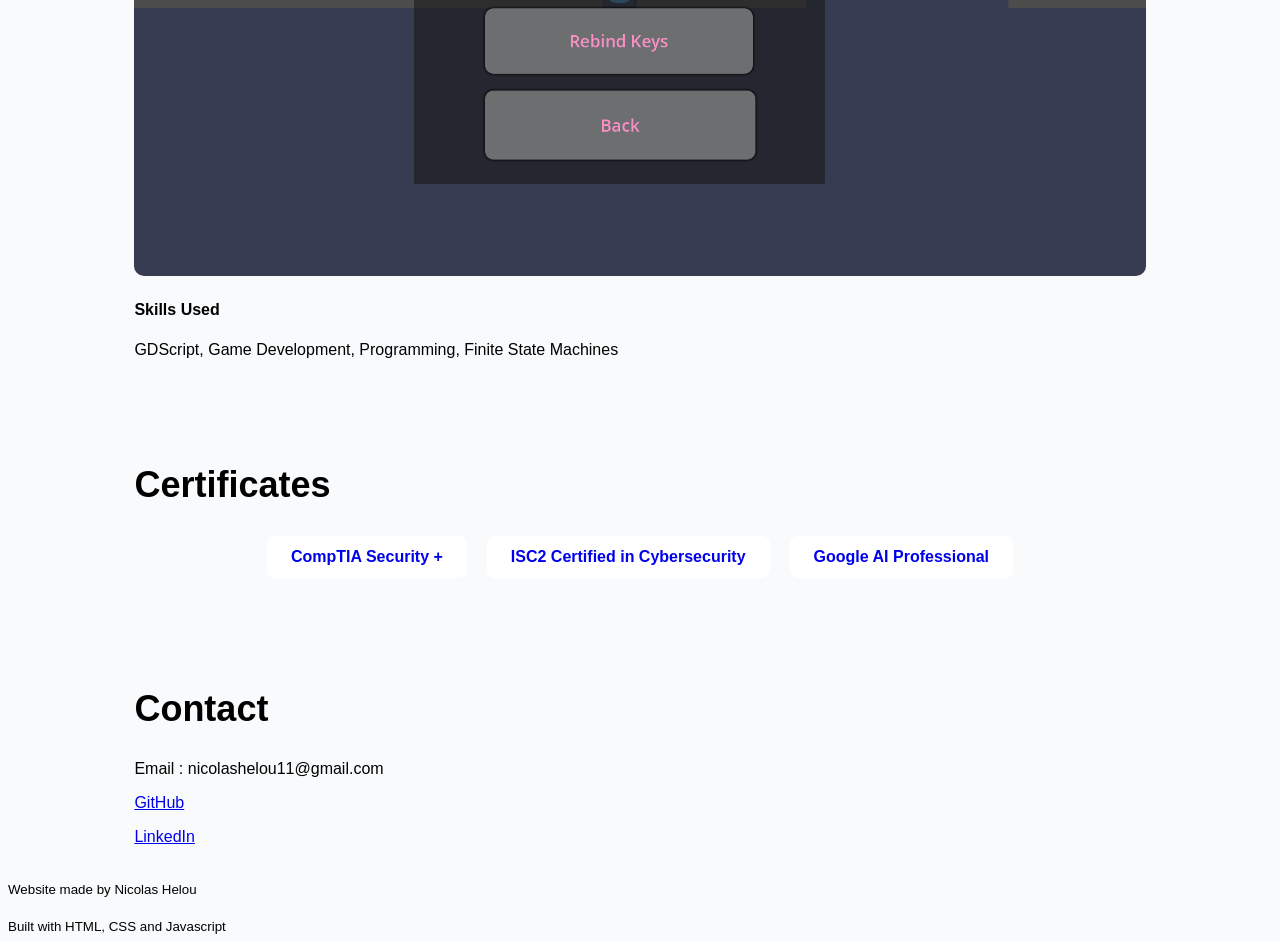
==== commit cca52c30: "Added full mobile support and visibility" ====
--- a/Nicolas_Website.html
+++ b/Nicolas_Website.html
@@ -13,9 +13,9 @@
         <ul>
             <li><a href = "#home">Home</a></li>
             <li><a href = "#about">About</a></li>
-            <li><a href = "#contact">Contact</a></li>
             <li><a href = "#projects">Projects</a></li>
             <li><a href = "#certifications">Certifications</a></li>
+            <li><a href = "#contact">Contact</a></li>
         </ul>
         </nav>
     </header>
@@ -37,7 +37,9 @@
             <section id="about">
                 <h2>About</h2>
                 <h4>Education</h4>
-                <p>M.S. Computer Engineering at Manhattan University</p>
+                <ul1>
+                    <li>M.S. Computer Engineering at Manhattan University</li>
+                </ul1>
                 <h4>Certifications</h4>
                 <ul1>
                     <li>Certified Google AI Professional</li>
@@ -59,36 +61,37 @@
                     <li>Networking</li>
                 </ul1>
             </section>
-            <section id="contact">
-                <h2>Contact</h2>
-                <p>Email : nicolashelou11@gmail.com</p>
-                <a href="https://github.com/NicolasHelou" target="_blank">GitHub</a>
-                <p></p>
-                <a href="https://www.linkedin.com/in/nicolas-helou-504b482b0/" target="_blank">LinkedIn</a>
-            </section>
             <section id="projects">
                 <h2>Projects</h2>
                 <h3>Neuromorphic Systems for Autonomous Space Cybersecurity</h3>
                 <h4>Description</h4>
-                <p>Light wave modulation for a polarimetric dynamic vision sensor(pDVS) was studied to combat spoofing in space object detection</p>
-                <p>Four different materials were taped to a motorized spinning cube with different light wave forms and frequencies shining on the cube</p>
-                <p>Results found that triangular waveforms were most efficient in spoofing, tricking the pDVS into mistaking one object for another</p>
-                <p>Polarizers placed in front of the pDVS at specific angles proved to be effective in reducing spoofing likelihood, giving consistent light intensity readings per each material independent of the waveform</p>
-                <div class="experiments">
+                <ol1>
+                    <li>Light wave modulation for a polarimetric dynamic vision sensor(pDVS) was studied to combat spoofing in space object detection</li>
+                    <li>Four different materials were taped to a motorized spinning cube with different light wave forms and frequencies shining on the cube</li>
+                    <li>Results found that triangular waveforms were most efficient in spoofing, tricking the pDVS into mistaking one object for another</li>
+                    <li>Polarizers placed in front of the pDVS at specific angles proved to be effective in reducing spoofing likelihood, giving consistent light intensity readings per each material independent of the waveform</li>
+                </ol1>
+                    <div class="experiments">
                     <img src="Images/Experiment_Actual.jpeg" alt="Practical Setup">
                 </div>
                 <h4>Skills Used</h4>
                 <p>Research, Machine Learning, Neuromorphic Neural Networks</p>
                 <h3>DDoS Cybersecurity Research</h3>
-                <p>Studied how distributed denial of service (DDoS) attacks are performed</p>
-                <p>Factors such as zombies, botnets, amplification attacks and more were studied and mitigation techniques were evaluated</p>
-                <p>The role of honeynets and honeypots in redirecting unwanted network traffic as well as the implmentation of firewall rules was tested</p>
+                <h4>Description</h4>
+                <ol1>
+                    <li>Studied how distributed denial of service (DDoS) attacks are performed</li>
+                    <li>Factors such as zombies, botnets, amplification attacks and more were studied and mitigation techniques were evaluated</li>
+                    <li>The role of honeynets and honeypots in redirecting unwanted network traffic as well as the implmentation of firewall rules was tested</li>
+                </ol1>
                 <h4>Skills Used</h4>
                 <p>Research, Cybersecurity, Network Defense, Firewalls, Honeypots, DDoS Mitigation</p>
                 <h3>Godot Game Development</h3>
-                <p>Small, indie development projects using the Godot game engine to develop a short platformer</p>
-                <p>Finite state machines utilized for player characters as well as enemy obstacles were utilized</p>
-                <p>Working save, pause, controls, configuration and player/enemy interactions</p>
+                <h4>Description</h4>
+                <ol1>
+                    <li>Small, indie development projects using the Godot game engine to develop a short platformer</li>
+                    <li>Finite state machines utilized for player characters as well as enemy obstacles were utilized</li>
+                    <li>Working save, pause, controls, configuration and player/enemy interactions</li>
+                </ol1>
                 <div class="godot-screenshots">
                     <img src="Images/GodotMainMenu.PNG" alt="Game Main Menu">
                     <img src="Images/GodotGameFileSelect.PNG" alt="Game File Select">
@@ -112,6 +115,13 @@
                     </a>
                 </div>
             </section>
+            <section id="contact">
+                <h2>Contact</h2>
+                <p>Email : nicolashelou11@gmail.com</p>
+                <a href="https://github.com/NicolasHelou" target="_blank">GitHub</a>
+                <p></p>
+                <a href="https://www.linkedin.com/in/nicolas-helou-504b482b0/" target="_blank">LinkedIn</a>
+            </section>
             <footer>
                 <sub>Website made by Nicolas Helou</sub>
                 <p></p>
--- a/Wesbite_Style.css
+++ b/Wesbite_Style.css
@@ -14,11 +14,11 @@
     text-decoration: solid;
 }
 
+section{
+    padding: 30px 10%;
+    scroll-margin-top: 95px;
+}
 
-
-section{
-    padding: 50px 10%;
-}
 body{
     background-color: #f8fafc;
     font-family: Arial, Helvetica, sans-serif;
@@ -27,7 +27,8 @@
 main{
     color: black;
     margin: auto;
-    max-width: 1200px;
+    max-width: 1500px;
+    margin-top:95px;
 }
 
 h2{
@@ -113,6 +114,43 @@
 
 ul1{
     list-style-type: disc;
-    gap: 15px;
+    gap: 20px;
+    font-family: Georgia, 'Times New Roman', Times, serif;
 }
 
+@media (max-width: 768px){
+    ul{
+        flex-direction: column;
+        align-items: center;
+        gap:10px;
+    }
+    ul1{
+        flex-direction: column;
+        align-items: center;
+        gap:10px;
+    }
+    .experiments{
+        flex-direction: column;
+        align-items: center;
+    }
+    .godot-screenshots{
+        flex-direction: column;
+        align-items: center;
+    }
+    h1{
+        font-size: 36px;
+    }
+    h2{
+        font-size: 28px;
+    }
+    .button-group{
+        flex-direction: column;
+    }
+    section{
+        scroll-margin-top:200px;
+        padding:30px 20px;
+    }
+    main{
+        margin-top:200px;
+    }
+}
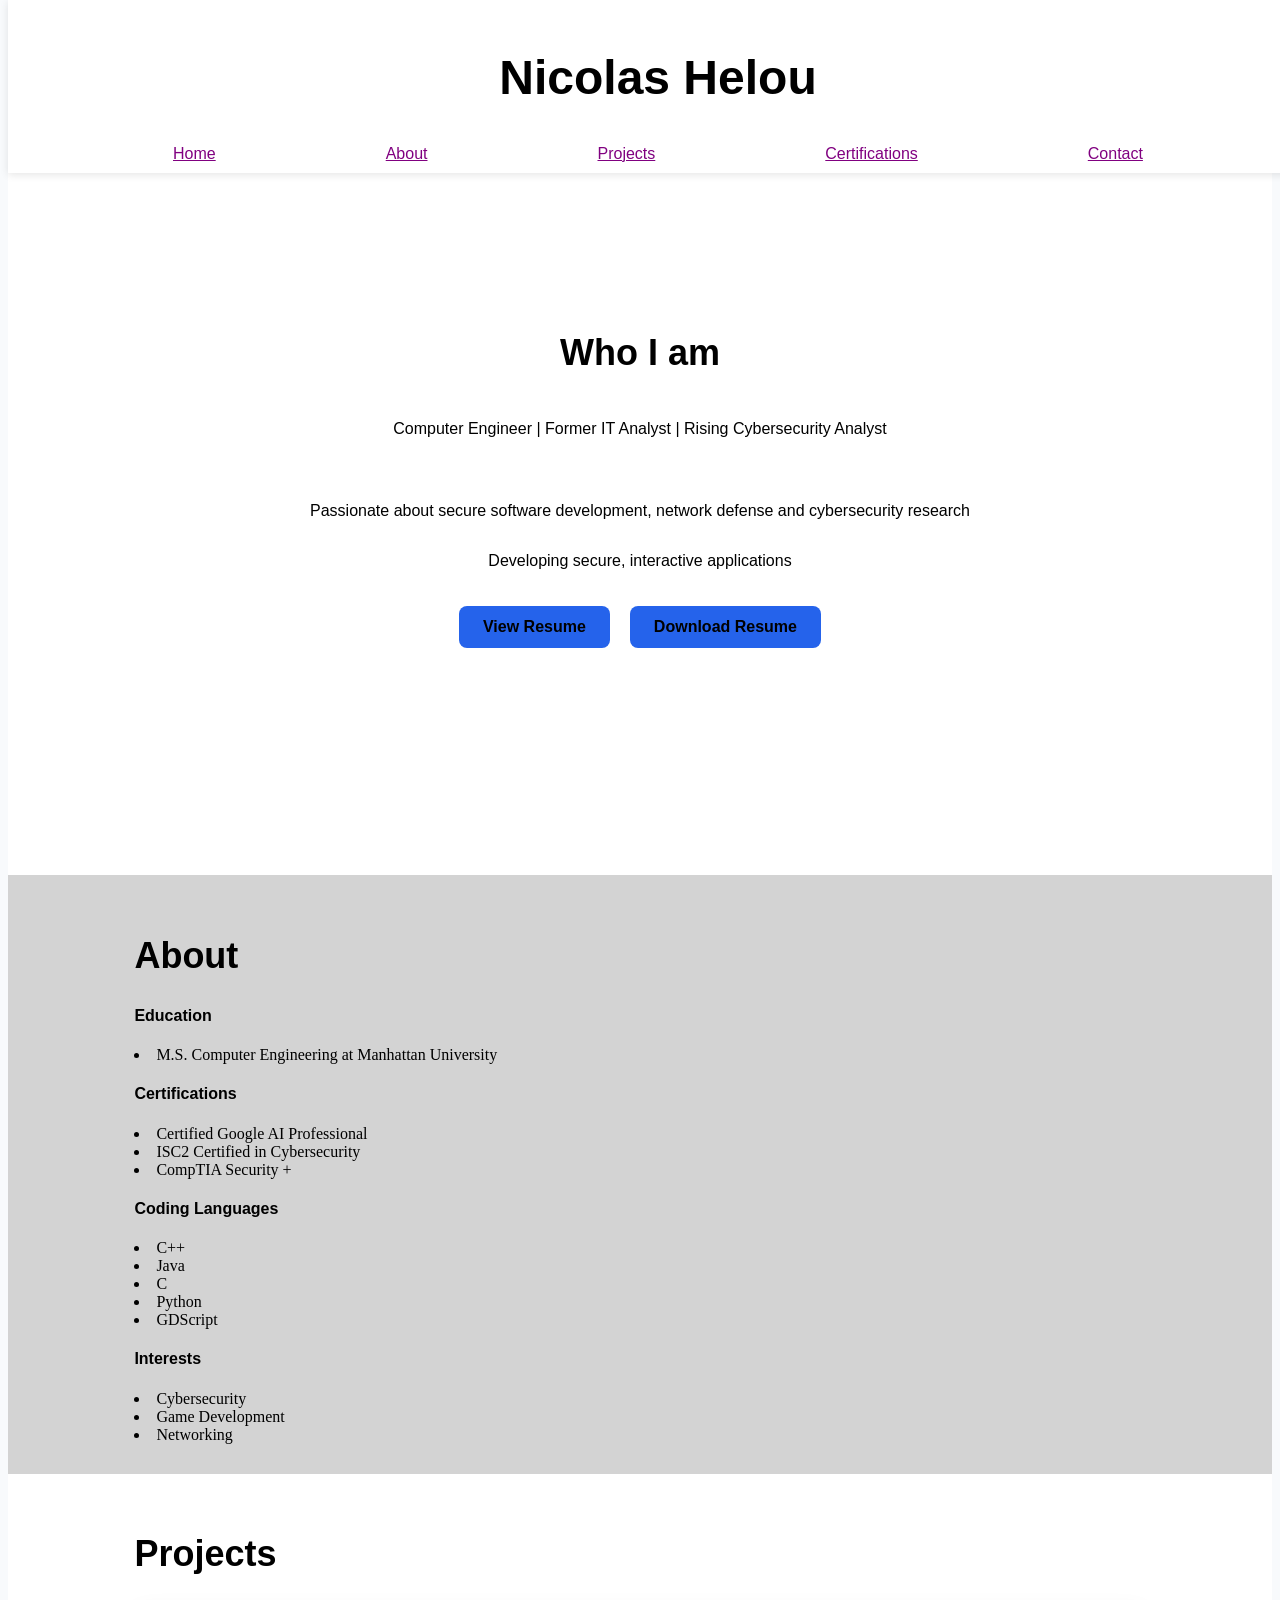
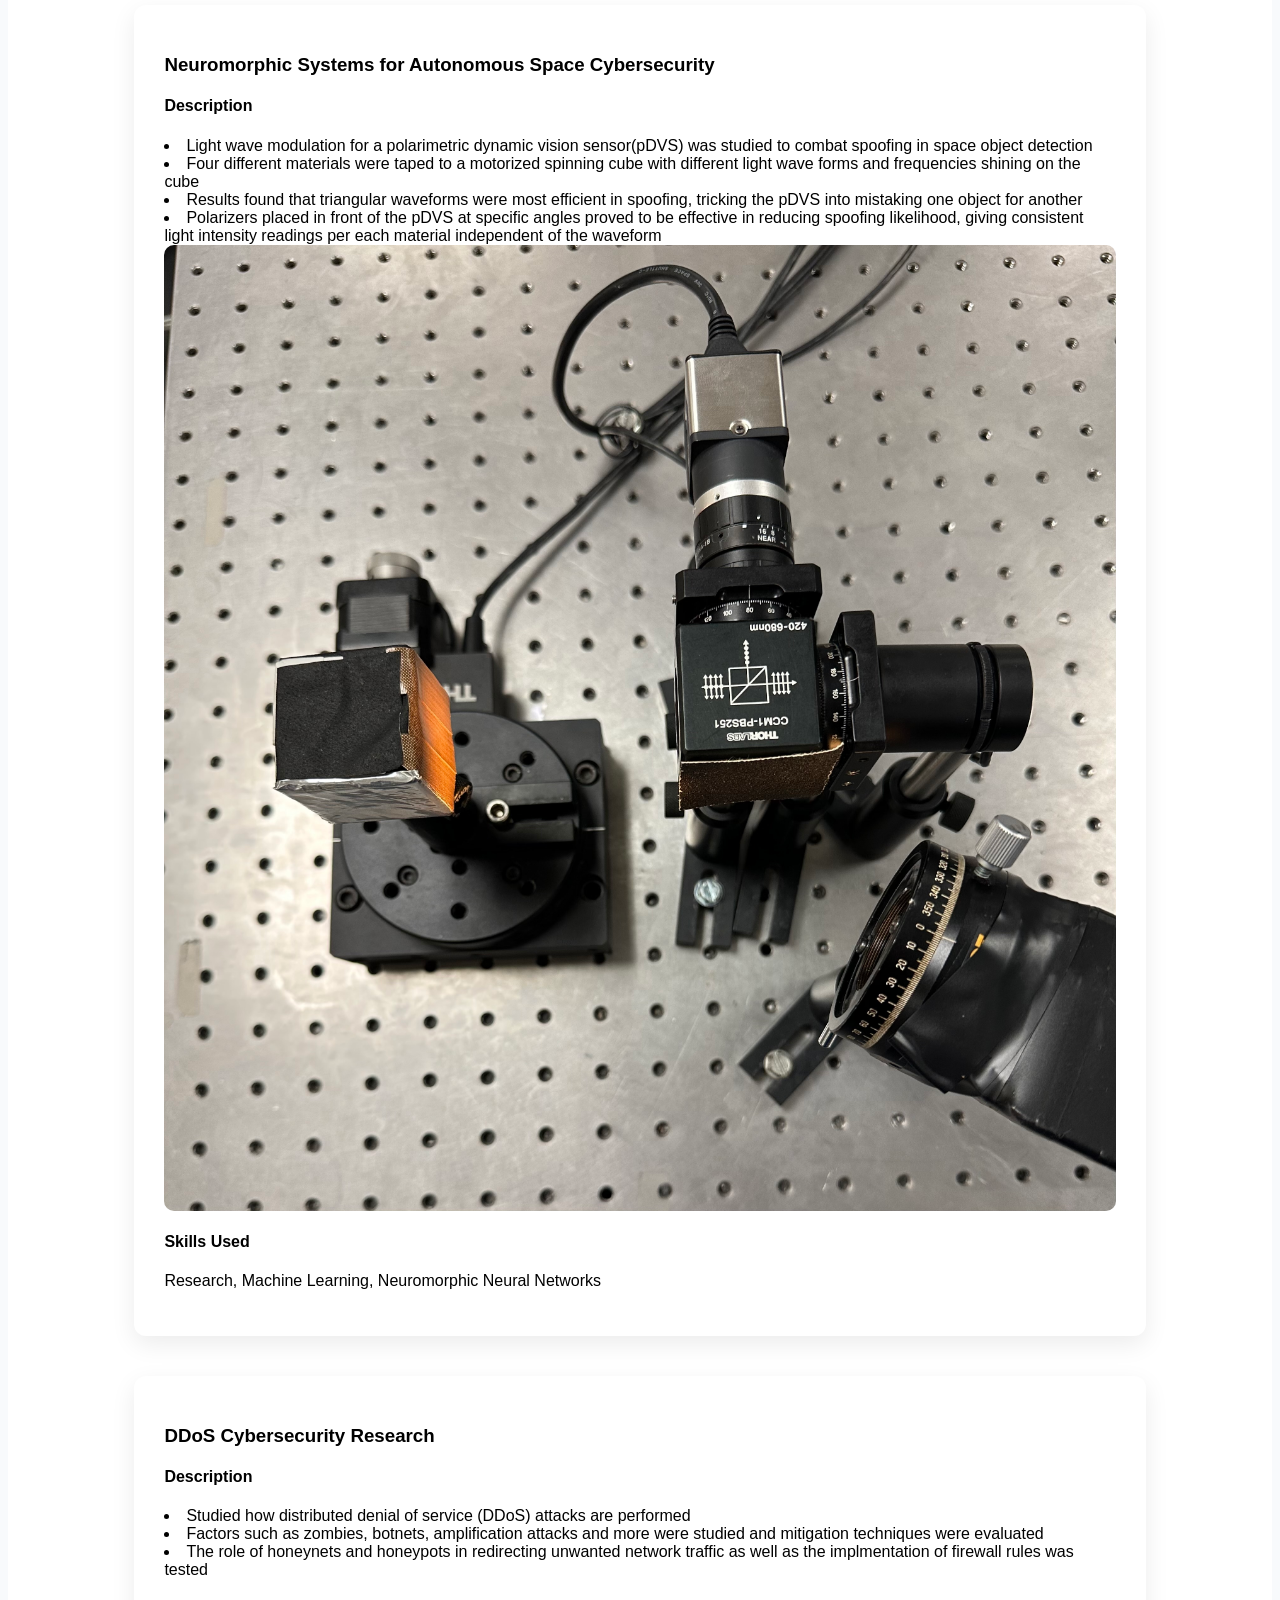
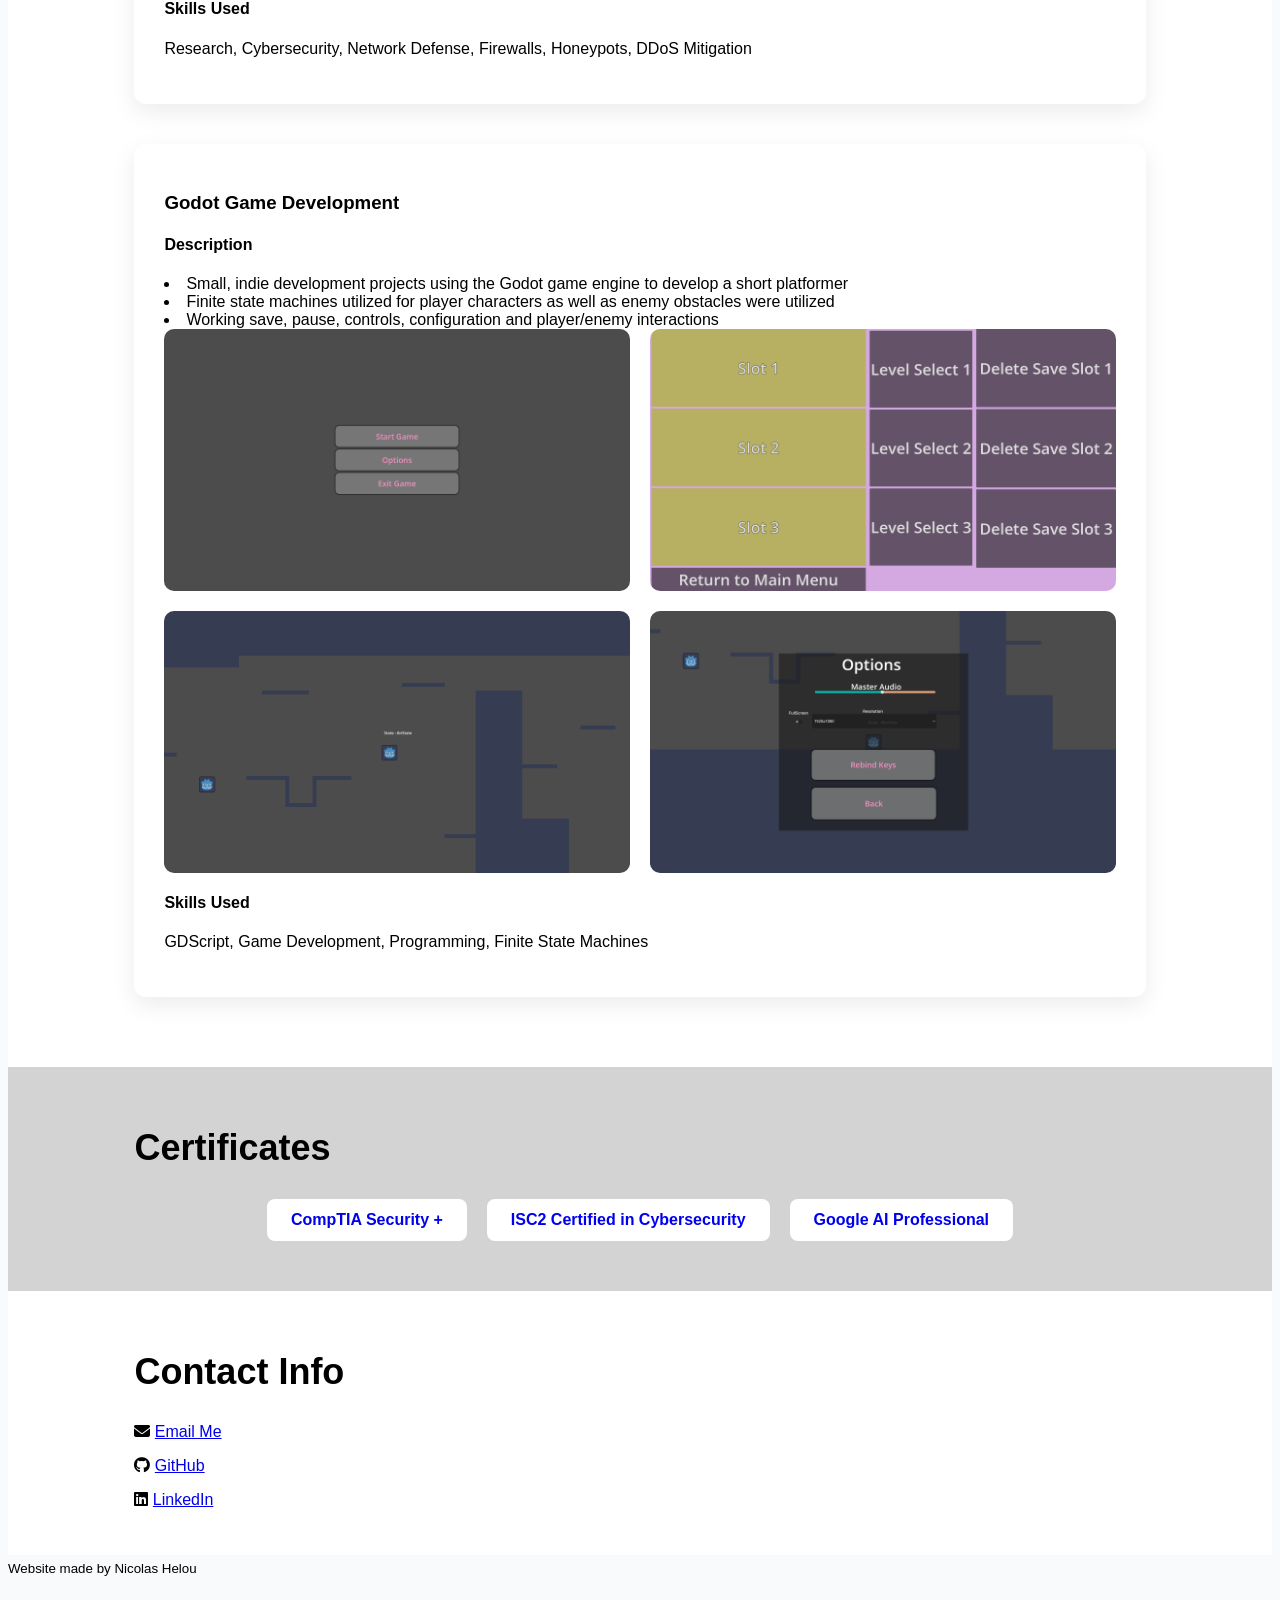
==== commit 5b63c9ec: "Added icons to contact info" ====
--- a/Nicolas_Website.html
+++ b/Nicolas_Website.html
@@ -5,6 +5,7 @@
     <meta name="viewport" content="width=device-width, initial-scale=1.0">
     <title>Nicolas Helou | Portfolio</title>
     <link rel="stylesheet" href="Wesbite_Style.css">
+    <link rel="stylesheet" href="https://cdnjs.cloudflare.com/ajax/libs/font-awesome/6.7.2/css/all.min.css">
 </head>
 <body>
     <header>
@@ -21,10 +22,11 @@
     </header>
         <main>
             <section id="home">
-                <h2>Home</h2>
+                <h2>Who I am</h2>
                 <p>Computer Engineer | Former IT Analyst | Rising Cybersecurity Analyst</p>
                 <p></p>
                 <p>Passionate about secure software development, network defense and cybersecurity research</p>
+                <p>Developing secure, interactive applications</p>
     <div class="button-group">
         <a class="resume-button" href="Nicolas_Resume_2026.pdf" target="_blank">
             View Resume
@@ -63,6 +65,7 @@
             </section>
             <section id="projects">
                 <h2>Projects</h2>
+                <div class="project-card">
                 <h3>Neuromorphic Systems for Autonomous Space Cybersecurity</h3>
                 <h4>Description</h4>
                 <ol1>
@@ -76,6 +79,8 @@
                 </div>
                 <h4>Skills Used</h4>
                 <p>Research, Machine Learning, Neuromorphic Neural Networks</p>
+                </div>
+                <div class="project-card">
                 <h3>DDoS Cybersecurity Research</h3>
                 <h4>Description</h4>
                 <ol1>
@@ -85,6 +90,8 @@
                 </ol1>
                 <h4>Skills Used</h4>
                 <p>Research, Cybersecurity, Network Defense, Firewalls, Honeypots, DDoS Mitigation</p>
+                </div>
+                <div class="project-card">
                 <h3>Godot Game Development</h3>
                 <h4>Description</h4>
                 <ol1>
@@ -100,6 +107,7 @@
                 </div>
                 <h4>Skills Used</h4>
                 <p>GDScript, Game Development, Programming, Finite State Machines</p>
+                </div>
             </section>
             <section id="certifications">
                 <h2>Certificates</h2>
@@ -116,11 +124,21 @@
                 </div>
             </section>
             <section id="contact">
-                <h2>Contact</h2>
-                <p>Email : nicolashelou11@gmail.com</p>
-                <a href="https://github.com/NicolasHelou" target="_blank">GitHub</a>
-                <p></p>
-                <a href="https://www.linkedin.com/in/nicolas-helou-504b482b0/" target="_blank">LinkedIn</a>
+                <h2>Contact Info</h2>
+                <p>
+                    <i class="fa-solid fa-envelope"></i>
+                    <a href="mailto:nicolashelou11@gmail.com">
+                        Email Me
+                    </a>
+                </p>
+                <p>
+                    <i class="fa-brands fa-github"></i>
+                    <a href="https://github.com/NicolasHelou" target="_blank">GitHub</a>
+                </p>
+                <p>
+                    <i class="fa-brands fa-linkedin"></i>
+                    <a href="https://www.linkedin.com/in/nicolas-helou-504b482b0/" target="_blank">LinkedIn</a>
+                </p>
             </section>
             <footer>
                 <sub>Website made by Nicolas Helou</sub>
--- a/Wesbite_Style.css
+++ b/Wesbite_Style.css
@@ -17,6 +17,7 @@
 section{
     padding: 30px 10%;
     scroll-margin-top: 95px;
+    animation:fadeIn .6s ease;
 }
 
 body{
@@ -101,8 +102,8 @@
 }
 
 .godot-screenshots{
-    display: flexbox;
-    justify-content: space-evenly;
+    display: grid;
+    grid-template-columns: repeat(2,1fr);
     gap:20px;
 }
 
@@ -116,6 +117,40 @@
     list-style-type: disc;
     gap: 20px;
     font-family: Georgia, 'Times New Roman', Times, serif;
+}
+
+.project-card{
+    background: white;
+    border-radius: 12px;
+    padding:30px;
+    margin-bottom:40px;
+    box-shadow: 0 8px 25px rgba(0,0,0,.08);
+}
+
+#home{
+    min-height: 80vh;
+    display: flex;
+    flex-direction: column;
+    justify-content: center;
+    align-items: center;
+    text-align: center;
+    background: white;
+}
+
+#about{
+    background: lightgray;
+}
+
+#projects{
+    background: white;
+}
+
+#certifications{
+    background: lightgray;
+}
+
+#contact{
+    background: white;
 }
 
 @media (max-width: 768px){
@@ -134,8 +169,7 @@
         align-items: center;
     }
     .godot-screenshots{
-        flex-direction: column;
-        align-items: center;
+        grid-template-columns: 1fr;
     }
     h1{
         font-size: 36px;
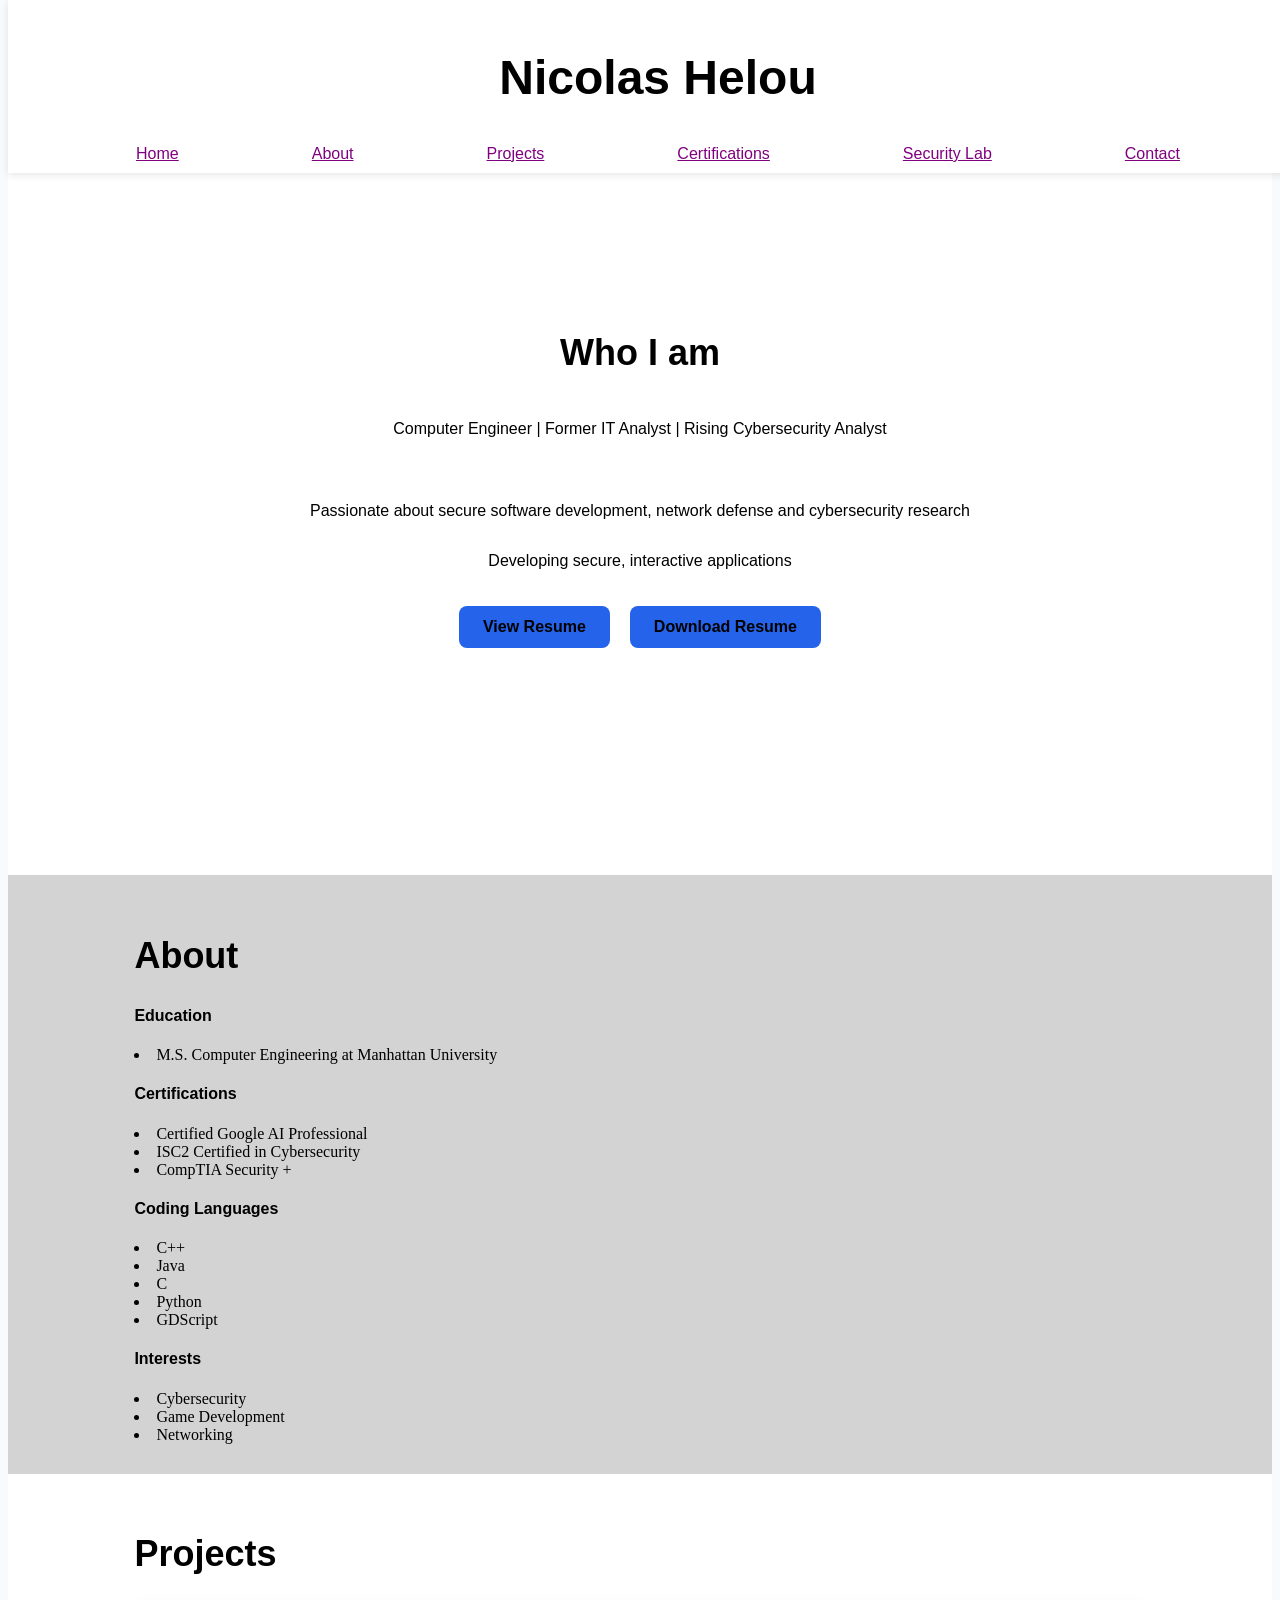
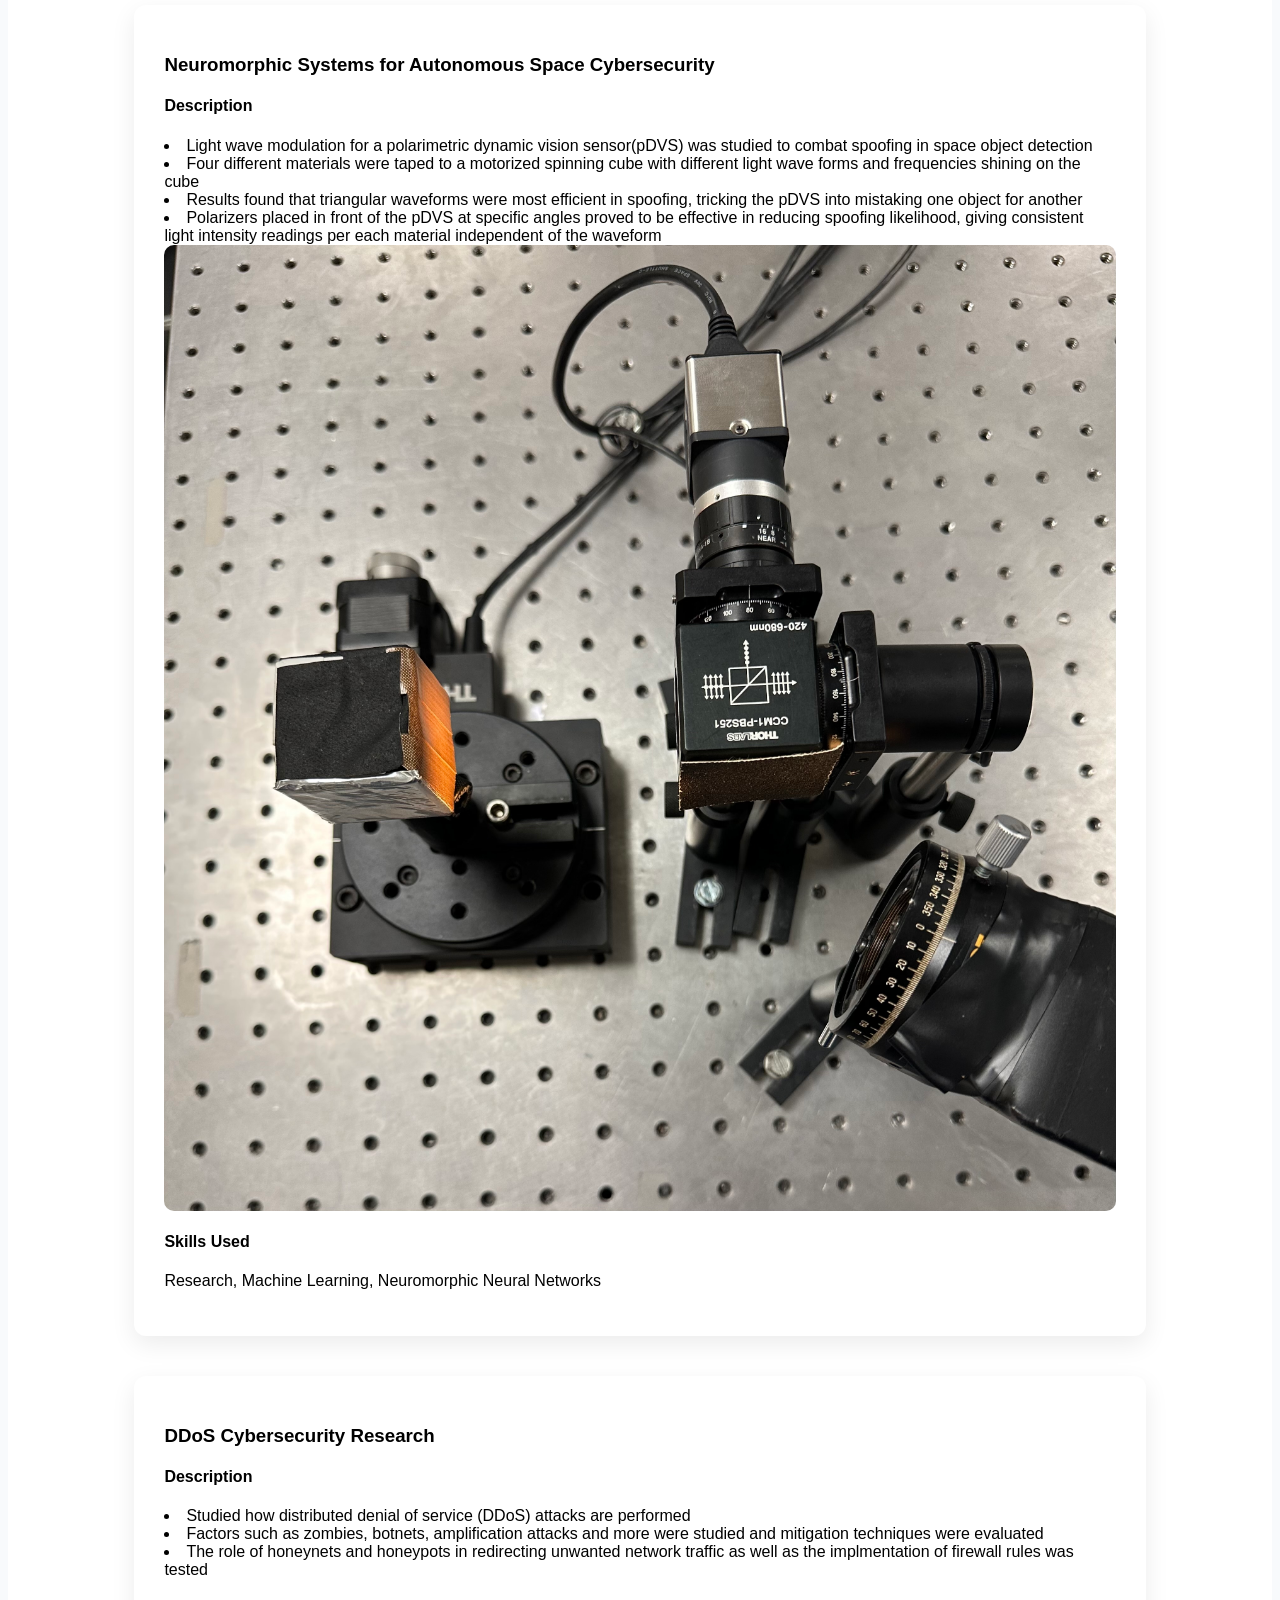
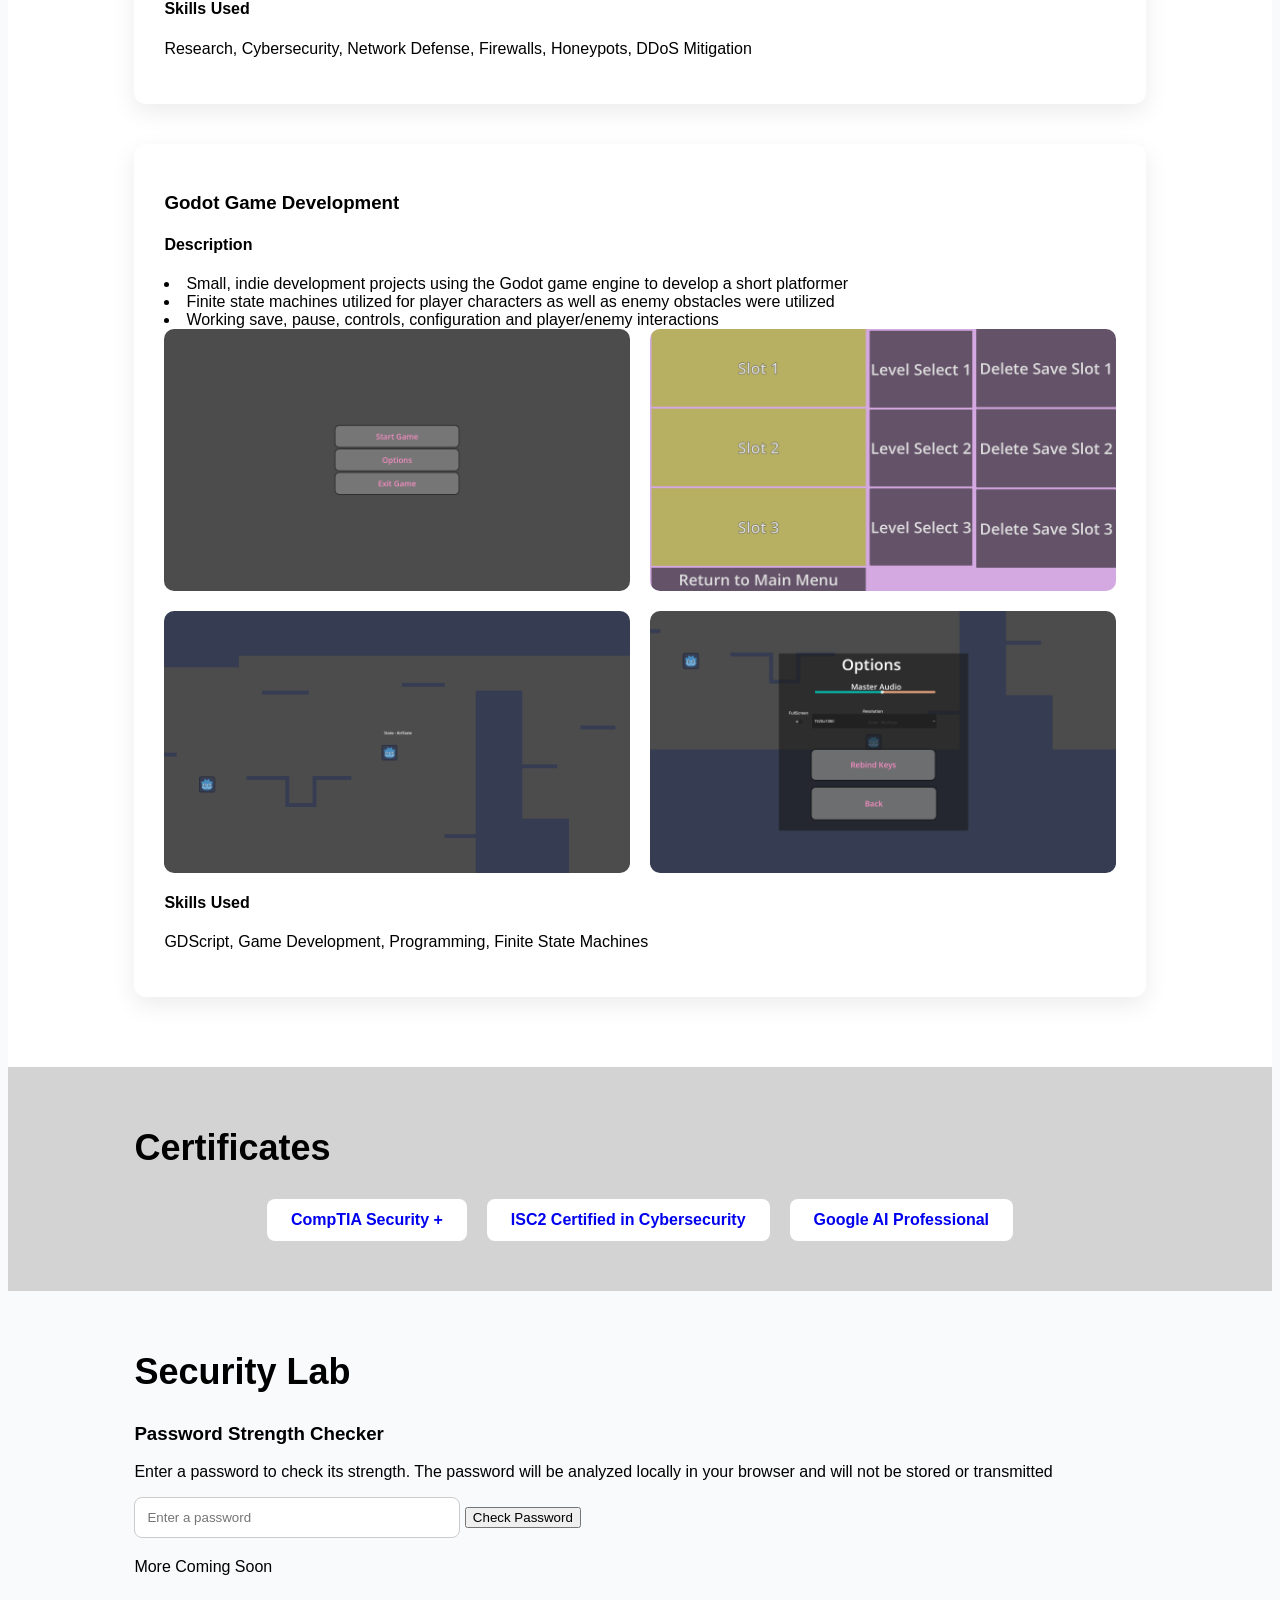
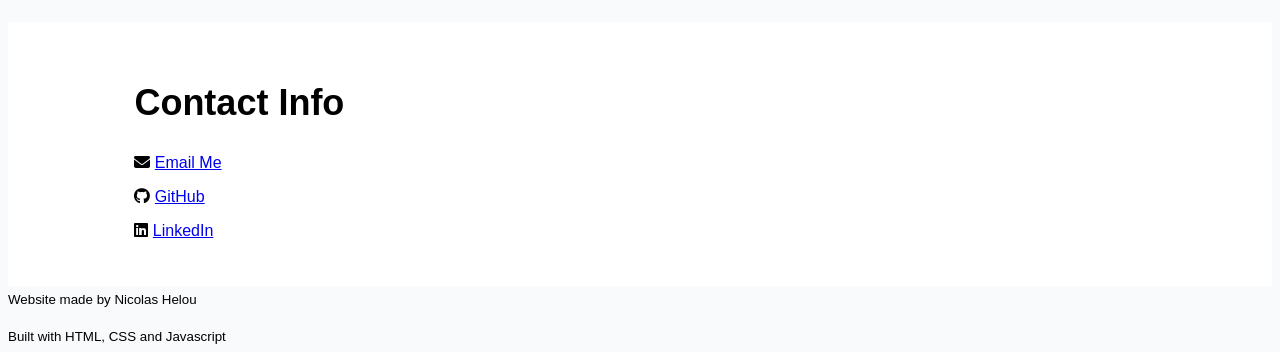
==== commit 6684150f: "Added password strength checker security lab" ====
--- a/Nicolas_Website.html
+++ b/Nicolas_Website.html
@@ -7,6 +7,9 @@
     <link rel="stylesheet" href="Wesbite_Style.css">
     <link rel="stylesheet" href="https://cdnjs.cloudflare.com/ajax/libs/font-awesome/6.7.2/css/all.min.css">
 </head>
+
+<script src="script.js"></script>
+
 <body>
     <header>
         <nav class="navbar">
@@ -16,6 +19,7 @@
             <li><a href = "#about">About</a></li>
             <li><a href = "#projects">Projects</a></li>
             <li><a href = "#certifications">Certifications</a></li>
+            <li><a href = "#cybersecurity">Security Lab</a></li>
             <li><a href = "#contact">Contact</a></li>
         </ul>
         </nav>
@@ -123,6 +127,23 @@
                     </a>
                 </div>
             </section>
+            <section id="cybersecurity">
+                <h2>Security Lab</h2>
+                <div class="cybersec-proj">
+                    <h3>Password Strength Checker</h3>
+                    <p>Enter a password to check its strength. The password will be analyzed locally in your browser and will not be stored or transmitted</p>
+                    <input
+                    type="password"
+                    id="passwordInput"
+                    placeholder="Enter a password">
+                    <button onclick="checkPassword()">
+                        Check Password        
+                    </button>
+                    <p id="passwordResult"></p>
+                    <p id="passwordReason"></p>
+                </div>
+                <p>More Coming Soon</p>
+            </section>
             <section id="contact">
                 <h2>Contact Info</h2>
                 <p>
--- a/Wesbite_Style.css
+++ b/Wesbite_Style.css
@@ -153,6 +153,18 @@
     background: white;
 }
 
+#passwordInput{
+    padding:12px;
+    width:300px;
+    border-radius: 8px;
+    border:1px solid #ccc;
+}
+
+#passwordResult{
+    font-weight:bold;
+    margin-top:20px;
+}
+
 @media (max-width: 768px){
     ul{
         flex-direction: column;
